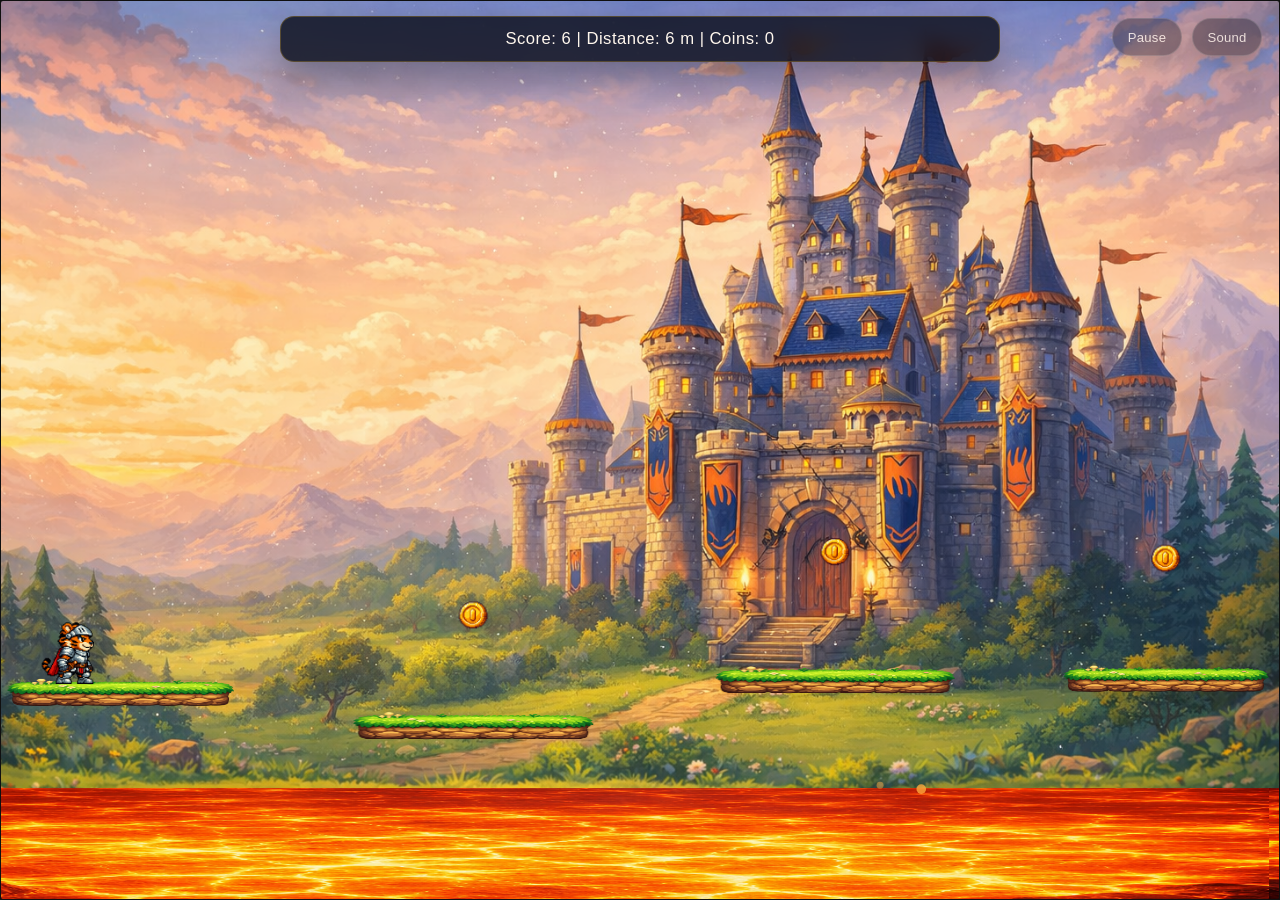
==== game.html @ 93801c6d "Initial commit" ====
<!DOCTYPE html>
<html lang="en">
<head>
    <meta charset="UTF-8">
    <meta name="viewport" content="width=device-width, initial-scale=1.0, maximum-scale=1.0, user-scalable=no, viewport-fit=cover">
    <meta name="theme-color" content="#120f25">
    <title>Ledger Legends Game</title>
    <link rel="stylesheet" href="styles.css">
</head>
<body class="game-screen">
    <canvas id="gameCanvas" aria-label="Ledger Legends game world" tabindex="0"></canvas>

    <section class="hud" aria-live="polite">
        <div class="hud-line">
            <span id="hudText">Score: 0 | Distance: 0 m | Coins: 0</span>
        </div>
    </section>

    <section id="devToolbar" class="dev-toolbar hidden" aria-label="Developer controls">
        <div class="dev-toolbar-line">
            <span id="devToolbarLabel" class="dev-pill">Developer Mode</span>
        </div>
        <div class="dev-toolbar-line">
            <button id="devSkipButton" class="dev-button" type="button">Skip Questions</button>
            <button id="devAutoButton" class="dev-button" type="button">Auto Correct</button>
            <button id="devFreezeButton" class="dev-button" type="button">Freeze Lava</button>
        </div>
        <div class="dev-toolbar-line">
            <button id="devLevelDownButton" class="dev-button" type="button">Prev Level</button>
            <button id="devLevelClearButton" class="dev-button" type="button">Auto Level</button>
            <button id="devLevelUpButton" class="dev-button" type="button">Next Level</button>
        </div>
        <div class="dev-toolbar-line">
            <button id="devDistanceDownButton" class="dev-button" type="button">-1000m</button>
            <button id="devDistanceUpButton" class="dev-button" type="button">+1000m</button>
        </div>
    </section>

    <section id="cornerControls" class="corner-controls hidden" aria-label="Game controls">
        <button id="pauseToggleButton" class="corner-button" type="button" aria-label="Pause game">Pause</button>
        <button id="soundToggleButton" class="corner-button" type="button" aria-label="Toggle sound" aria-pressed="false">Sound</button>
    </section>

    <section id="pauseOverlay" class="game-overlay hidden">
        <div class="overlay-card compact-card pause-card scroll-surface">
            <div class="pause-scroll-content">
                <h2>Paused</h2>
                <div class="overlay-actions pause-actions">
                    <button id="resumeRunButton" class="primary-button" type="button">Resume</button>
                    <button id="restartRunButton" class="secondary-button" type="button">Restart Run</button>
                    <a id="quitRunButton" class="secondary-link pause-quit-link" href="index.html">Quit</a>
                </div>
            </div>
        </div>
    </section>

    <section id="summaryOverlay" class="game-overlay hidden">
        <div class="overlay-card compact-card scoreboard-card">
            <img class="gameover-image summary-gameover-image" src="assets/gameover.png" alt="Game Over">
            <p class="overlay-kicker">High Scores</p>
            <h2>Arcade Scoreboard</h2>
            <div class="scoreboard-current">
                <p><strong>Distance:</strong> <span id="summaryDistance">0 m</span></p>
                <p><strong>Coins:</strong> <span id="summaryCoins">0</span></p>
                <p><strong>Questions Correct:</strong> <span id="summaryQuestions">0</span></p>
            </div>
            <div class="initials-row">
                <label for="summaryInitials">Initials</label>
                <input id="summaryInitials" type="text" maxlength="3" autocomplete="off" placeholder="???">
                <button id="summarySaveButton" class="secondary-button" type="button">Save Score</button>
            </div>
            <div class="scoreboard-table-wrap">
                <table class="scoreboard-table">
                    <thead>
                        <tr>
                            <th>Initials</th>
                            <th>Distance</th>
                            <th>Questions</th>
                            <th>Coins</th>
                        </tr>
                    </thead>
                    <tbody id="scoreboardBody"></tbody>
                </table>
            </div>
            <div class="overlay-actions scoreboard-actions">
                <button id="summaryRestartButton" class="primary-button" type="button">Play Again</button>
                <a id="summaryQuitLink" class="secondary-link" href="index.html">Back to Menu</a>
            </div>
        </div>
    </section>

    <section id="questionBox" class="question-box hidden" aria-live="assertive" aria-modal="true" role="dialog">
        <div class="question-scroll-content">
            <p class="question-kicker">Accounting Challenge</p>
            <h2 id="questionText">Question</h2>
            <div id="options" class="question-options"></div>
            <p id="feedback" class="feedback"></p>
        </div>
    </section>

    <script src="player.js"></script>
    <script src="platforms.js"></script>
    <script src="questions.js"></script>
    <script src="gameLoop.js"></script>
    <script src="main.js"></script>
</body>
</html>
---- styles.css ----
* {
    box-sizing: border-box;
}

html,
body {
    margin: 0;
    min-height: 100%;
    overscroll-behavior: none;
}

body {
    font-family: "Trebuchet MS", "Segoe UI", sans-serif;
    color: #fff7ed;
    background:
        radial-gradient(circle at top, rgba(249, 115, 22, 0.28), transparent 36%),
        linear-gradient(180deg, #120f25 0%, #24132f 46%, #37130b 100%);
}

body.menu {
    overflow: hidden;
    background: #120f25;
}

body.game-screen {
    overflow: hidden;
    touch-action: none;
    -webkit-user-select: none;
    user-select: none;
}

.hidden {
    display: none !important;
}

.menu-background {
    position: fixed;
    inset: 0;
    background: url("assets/menu-background.png") center center / cover no-repeat;
    pointer-events: none;
}

.menu-start-screen {
    position: relative;
    z-index: 1;
    min-height: 100vh;
    display: grid;
    place-items: center;
    padding: 24px;
}

.start-screen-card {
    width: min(560px, 100%);
    padding: 42px 28px 32px;
    text-align: center;
    background: rgba(12, 18, 34, 0.62);
    border: 1px solid rgba(251, 191, 36, 0.22);
    border-radius: 24px;
    box-shadow: 0 24px 80px rgba(0, 0, 0, 0.38);
    backdrop-filter: blur(8px);
}

.eyebrow {
    margin: 0 0 8px;
    font-size: 0.9rem;
    letter-spacing: 0.14em;
    text-transform: uppercase;
    color: #fcd34d;
}

h1 {
    margin: 0;
    font-family: Georgia, "Times New Roman", serif;
    font-size: clamp(3rem, 8vw, 5.6rem);
    line-height: 0.96;
    text-shadow: 0 0 22px rgba(249, 115, 22, 0.5);
}

.hero-copy {
    max-width: 680px;
    margin: 18px auto 28px;
    font-size: 1.08rem;
    line-height: 1.7;
    color: #fed7aa;
}

.menu-config {
    margin: 0 auto 22px;
    padding: 18px 20px;
    border-radius: 18px;
    background: rgba(255, 255, 255, 0.05);
    border: 1px solid rgba(255, 255, 255, 0.08);
    display: grid;
    gap: 12px;
    text-align: left;
}

.config-title {
    margin: 0;
    color: #fde68a;
    font-family: Georgia, "Times New Roman", serif;
    font-size: 1.2rem;
    text-align: center;
}

.config-row {
    display: grid;
    gap: 8px;
}

.config-label {
    color: #fde68a;
    font-size: 0.9rem;
    letter-spacing: 0.04em;
    text-transform: uppercase;
}

.menu-select {
    width: 100%;
    padding: 12px 14px;
    border-radius: 12px;
    border: 1px solid rgba(255, 247, 237, 0.18);
    background: rgba(15, 23, 42, 0.72);
    color: #fff7ed;
    font: inherit;
}

.dev-mode-toggle {
    display: flex;
    align-items: center;
    gap: 10px;
    color: #ffedd5;
    font-weight: 600;
}

.dev-mode-toggle input {
    width: 18px;
    height: 18px;
    accent-color: #f97316;
}

.config-note {
    margin: 0;
    color: #fdba74;
    font-size: 0.9rem;
    line-height: 1.5;
}

.category-actions {
    display: flex;
    flex-wrap: wrap;
    justify-content: center;
    gap: 12px;
    margin-top: 4px;
}

.start-actions {
    display: grid;
    justify-items: center;
    gap: 16px;
    margin-top: 24px;
}

.start-image-button {
    display: inline-block;
    padding: 0;
    border: none;
    background: transparent;
    cursor: pointer;
    transition: transform 180ms ease, filter 180ms ease;
}

.start-image-button img {
    display: block;
    width: min(360px, 80vw);
    height: auto;
}

.start-image-button:hover {
    transform: scale(1.04);
    filter: drop-shadow(0 0 20px rgba(251, 191, 36, 0.45));
}

.primary-button,
.option-button,
.secondary-button,
.secondary-link {
    border: none;
    border-radius: 999px;
    cursor: pointer;
    transition: transform 140ms ease, box-shadow 140ms ease, background 140ms ease;
    touch-action: manipulation;
}

.primary-button {
    padding: 16px 36px;
    font-size: 1rem;
    font-weight: 700;
    color: #271000;
    background: linear-gradient(135deg, #fbbf24, #f97316);
    box-shadow: 0 14px 34px rgba(249, 115, 22, 0.34);
}

.secondary-button {
    padding: 14px 24px;
    border: 1px solid rgba(255, 247, 237, 0.2);
    background: rgba(255, 255, 255, 0.06);
    color: #fff7ed;
}

.secondary-link {
    display: inline-flex;
    align-items: center;
    justify-content: center;
    min-height: 48px;
    padding: 0 20px;
    color: #fde68a;
    text-decoration: none;
    border: 1px solid rgba(251, 191, 36, 0.22);
    background: rgba(251, 191, 36, 0.08);
}

.menu-button {
    min-width: 220px;
}

.how-to-play-panel {
    margin-top: 20px;
    padding: 18px 20px;
    border-radius: 18px;
    background: rgba(255, 255, 255, 0.05);
    border: 1px solid rgba(255, 255, 255, 0.08);
}

.how-to-play-panel p {
    margin: 8px 0;
    color: #ffedd5;
}

.menu-dev-tools {
    width: min(440px, 100%);
    margin: 18px auto 0;
    padding: 12px 14px;
    border-radius: 16px;
    background: rgba(255, 255, 255, 0.03);
    border: 1px solid rgba(255, 255, 255, 0.08);
    display: grid;
    gap: 8px;
    justify-items: center;
}

.menu-dev-tools .config-note {
    text-align: center;
    font-size: 0.85rem;
    color: rgba(253, 186, 116, 0.88);
}

.menu-footnote {
    margin: 18px 0 0;
    color: #fde68a;
    font-size: 0.92rem;
}

canvas {
    display: block;
    width: 100vw;
    height: 100vh;
    background: #050816;
    touch-action: none;
}

.hud {
    position: fixed;
    top: calc(env(safe-area-inset-top, 0px) + 16px);
    left: 50%;
    transform: translateX(-50%);
    z-index: 4;
    width: min(92vw, 720px);
}

.hud-line {
    width: 100%;
    padding: 12px 20px;
    border-radius: 14px;
    background: rgba(10, 14, 28, 0.82);
    border: 1px solid rgba(251, 191, 36, 0.24);
    box-shadow: 0 16px 40px rgba(0, 0, 0, 0.34);
    backdrop-filter: blur(10px);
    color: #fff7ed;
    font-size: clamp(1rem, 1.3vw, 1.14rem);
    letter-spacing: 0.03em;
    white-space: nowrap;
    text-align: center;
}

.corner-controls {
    position: fixed;
    top: calc(env(safe-area-inset-top, 0px) + 18px);
    right: calc(env(safe-area-inset-right, 0px) + 18px);
    z-index: 5;
    display: flex;
    gap: 10px;
}

.corner-button {
    min-width: 70px;
    height: 38px;
    padding: 0 14px;
    border: 1px solid rgba(255, 247, 237, 0.18);
    border-radius: 999px;
    background: rgba(10, 14, 28, 0.46);
    color: #fff7ed;
    font: inherit;
    font-size: 0.82rem;
    letter-spacing: 0.02em;
    cursor: pointer;
    opacity: 0.78;
    backdrop-filter: blur(10px);
    box-shadow: 0 10px 22px rgba(0, 0, 0, 0.22);
    transition: opacity 140ms ease, transform 140ms ease, background 140ms ease;
}

.dev-toolbar {
    position: fixed;
    top: calc(env(safe-area-inset-top, 0px) + 76px);
    left: 50%;
    transform: translateX(-50%);
    z-index: 5;
    width: min(96vw, 980px);
    display: grid;
    gap: 8px;
    justify-items: center;
}

.dev-toolbar-line {
    display: flex;
    flex-wrap: wrap;
    justify-content: center;
    gap: 8px;
    width: 100%;
}

.dev-pill {
    padding: 6px 10px;
    border-radius: 999px;
    background: rgba(10, 14, 28, 0.72);
    border: 1px solid rgba(251, 191, 36, 0.18);
    color: #fde68a;
    font-size: 0.78rem;
    letter-spacing: 0.03em;
    backdrop-filter: blur(10px);
}

.dev-button {
    min-height: 34px;
    padding: 0 12px;
    border-radius: 999px;
    border: 1px solid rgba(255, 247, 237, 0.16);
    background: rgba(10, 14, 28, 0.58);
    color: #fff7ed;
    font: inherit;
    font-size: 0.78rem;
    cursor: pointer;
    opacity: 0.92;
    backdrop-filter: blur(10px);
}

.dev-button.is-active {
    background: rgba(249, 115, 22, 0.26);
    border-color: rgba(249, 115, 22, 0.48);
    color: #ffedd5;
}

.corner-button:hover,
.corner-button:focus-visible {
    opacity: 1;
    transform: translateY(-1px);
    outline: none;
}

.corner-button.is-muted {
    background: rgba(55, 24, 24, 0.55);
    color: #fed7aa;
}

.game-overlay {
    position: fixed;
    inset: 0;
    z-index: 9;
    display: grid;
    place-items: center;
    padding: 24px;
    background: rgba(5, 8, 22, 0.72);
    backdrop-filter: blur(10px);
}

.overlay-card {
    width: min(980px, 100%);
    padding: 32px;
    border-radius: 28px;
    background:
        radial-gradient(circle at top, rgba(249, 115, 22, 0.18), transparent 34%),
        rgba(13, 18, 33, 0.94);
    border: 1px solid rgba(251, 191, 36, 0.26);
    box-shadow: 0 24px 80px rgba(0, 0, 0, 0.42);
}

.compact-card {
    width: min(580px, 100%);
}

.scroll-surface {
    background: url("assets/UI_Scroll.png") center / contain no-repeat;
    background-color: transparent;
    border: none;
    box-shadow: none;
}

.pause-card {
    position: relative;
    width: min(80vw, 62vh, 500px);
    aspect-ratio: 1 / 1;
    padding: 0;
    text-align: center;
}

.pause-scroll-content {
    position: absolute;
    inset: 24% 19% 21% 19%;
    display: flex;
    flex-direction: column;
    align-items: center;
    justify-content: center;
    gap: 6px;
}

.pause-card h2,
.pause-card p,
.pause-card .overlay-kicker {
    color: #000000;
    text-shadow: none;
    filter: none;
}

.pause-card h2 {
    margin: 0;
    font-family: Georgia, "Times New Roman", serif;
    font-size: clamp(1.78rem, 2.45vw, 2.08rem);
    line-height: 1.02;
}

.pause-actions {
    width: 100%;
    display: flex;
    flex-direction: column;
    align-items: center;
    gap: 6px;
    margin-top: 4px;
}

.pause-actions > * {
    width: min(210px, 74%);
    text-align: center;
}

.pause-card .primary-button,
.pause-card .secondary-button,
.pause-card .secondary-link {
    min-height: 36px;
    padding: 2px 8px;
    border-radius: 0;
    border: none;
    background: transparent;
    color: #000000;
    box-shadow: none;
    font-weight: 700;
    font-family: Georgia, "Times New Roman", serif;
    font-size: clamp(1.14rem, 1.5vw, 1.34rem);
    text-shadow: none;
}

.pause-card .primary-button:hover,
.pause-card .secondary-button:hover,
.pause-card .secondary-link:hover,
.pause-card .primary-button:focus-visible,
.pause-card .secondary-button:focus-visible,
.pause-card .secondary-link:focus-visible {
    transform: none;
    background: transparent;
    box-shadow: none;
    outline: none;
    color: #000000;
}

.pause-quit-link {
    text-decoration: none;
}

.gameover-image {
    display: block;
    width: min(460px, 80vw);
    margin: 0 auto 18px;
    animation: pulseGameOver 1.8s ease-in-out infinite;
}

@keyframes pulseGameOver {
    0% { transform: scale(1); }
    50% { transform: scale(1.05); }
    100% { transform: scale(1); }
}

.overlay-kicker {
    margin: 0 0 8px;
    color: #fcd34d;
    text-transform: uppercase;
    letter-spacing: 0.14em;
    font-size: 0.78rem;
}

.overlay-card h1,
.overlay-card h2 {
    margin: 0 0 14px;
    font-family: Georgia, "Times New Roman", serif;
}

.overlay-card p {
    color: #ffedd5;
    line-height: 1.65;
}

.scoreboard-card {
    text-align: center;
}

.scoreboard-current {
    display: grid;
    grid-template-columns: repeat(3, minmax(0, 1fr));
    gap: 12px;
    margin: 20px 0 16px;
}

.scoreboard-current p {
    margin: 0;
    padding: 14px;
    border-radius: 16px;
    background: rgba(255, 255, 255, 0.04);
    border: 1px solid rgba(255, 255, 255, 0.06);
}

.initials-row {
    display: flex;
    align-items: center;
    gap: 12px;
    justify-content: center;
    margin: 18px 0;
}

.initials-row input {
    width: 96px;
    padding: 12px 14px;
    border-radius: 12px;
    border: 1px solid rgba(255, 247, 237, 0.18);
    background: rgba(255, 255, 255, 0.06);
    color: #fff7ed;
    text-transform: uppercase;
    text-align: center;
}

.scoreboard-table-wrap {
    overflow: auto;
    margin: 16px 0 22px;
}

.scoreboard-table {
    width: 100%;
    border-collapse: collapse;
}

.scoreboard-table th,
.scoreboard-table td {
    padding: 12px 10px;
    text-align: center;
    border-bottom: 1px solid rgba(255, 255, 255, 0.08);
}

.scoreboard-table th {
    color: #fde68a;
}

.scoreboard-empty {
    color: #ffedd5;
}

.scoreboard-actions,
.overlay-actions {
    display: flex;
    gap: 12px;
    justify-content: center;
    flex-wrap: wrap;
}

.question-box {
    --scroll-ink: #2b1d0e;
    position: fixed;
    left: 50%;
    top: 50%;
    width: min(92vw, 78vh, 820px);
    aspect-ratio: 1 / 1;
    transform: translate(-50%, -50%);
    z-index: 10;
    background: url("assets/UI_Scroll.png") center / contain no-repeat;
}

.question-scroll-content {
    position: absolute;
    inset: 24% 18% 18% 18%;
    display: flex;
    flex-direction: column;
    gap: clamp(10px, 1.45vw, 16px);
    overflow: hidden;
}

.question-kicker {
    margin: 0;
    color: var(--scroll-ink);
    text-transform: uppercase;
    letter-spacing: 0.12em;
    font-size: clamp(0.72rem, 0.94vw, 0.86rem);
    text-align: center;
}

.question-box h2 {
    margin: 0;
    font-family: Georgia, "Times New Roman", serif;
    font-size: clamp(1.12rem, 1.85vw, 1.72rem);
    line-height: 1.18;
    text-align: center;
    color: var(--scroll-ink);
    max-width: 92%;
    align-self: center;
}

.question-options {
    width: 92%;
    margin: 0 auto;
    display: grid;
    gap: 8px;
}

.question-box .option-button {
    display: grid;
    grid-template-columns: auto 1fr;
    align-items: start;
    gap: 14px;
    width: 100%;
    padding: 2px 0;
    text-align: left;
    font-size: clamp(0.94rem, 1.2vw, 1.05rem);
    color: var(--scroll-ink);
    background: transparent;
    box-shadow: none;
    border: none;
}

.question-box .option-number {
    min-width: 2rem;
    color: var(--scroll-ink);
    text-align: right;
}

.question-box .option-label {
    display: block;
    color: inherit;
    line-height: 1.28;
    white-space: normal;
    overflow-wrap: anywhere;
}

.question-box .option-button:hover,
.question-box .option-button:focus-visible {
    transform: translateX(3px);
    background: transparent;
    box-shadow: none;
    outline: none;
    color: var(--scroll-ink);
}

.feedback {
    min-height: 42px;
    margin: 8px auto 10px;
    line-height: 1.5;
    color: var(--scroll-ink);
    text-align: center;
    font-weight: 800;
    font-size: clamp(0.92rem, 1.2vw, 1rem);
    width: 88%;
}

.feedback[data-state="correct"],
.feedback[data-state="wrong"] {
    color: var(--scroll-ink);
}

.question-box--dense .question-scroll-content {
    inset: 24.5% 19% 18% 19%;
    gap: 10px;
}

.question-box--dense h2 {
    font-size: clamp(1.02rem, 1.65vw, 1.46rem);
    max-width: 94%;
}

.question-box--extra-dense .question-scroll-content {
    inset: 25% 20% 18% 20%;
    gap: 8px;
}

.question-box--extra-dense h2 {
    font-size: clamp(0.96rem, 1.45vw, 1.28rem);
    line-height: 1.14;
}

@media (max-width: 720px) {
    .start-screen-card {
        padding: 28px 20px;
    }

    .hud {
        top: calc(env(safe-area-inset-top, 0px) + 10px);
    }

    .hud-line {
        max-width: calc(100vw - 20px);
        white-space: normal;
        text-align: center;
        font-size: 1.05rem;
        line-height: 1.45;
        padding: 14px 16px;
    }

    .corner-controls {
        top: calc(env(safe-area-inset-top, 0px) + 14px);
        right: calc(env(safe-area-inset-right, 0px) + 14px);
        gap: 8px;
    }

    .corner-button {
        min-width: 62px;
        height: 36px;
        padding: 0 12px;
        font-size: 0.76rem;
    }

    .scoreboard-current {
        grid-template-columns: 1fr;
    }

    .initials-row {
        flex-direction: column;
        align-items: stretch;
    }

    .pause-card {
        width: min(88vw, 58vh, 460px);
    }

    .dev-toolbar {
        top: calc(env(safe-area-inset-top, 0px) + 118px);
        width: calc(100vw - 20px);
    }

    .pause-scroll-content {
        inset: 24.5% 18% 21% 18%;
        gap: 5px;
    }

    .question-box {
        width: min(96vw, 76vh, 620px);
    }

    .question-scroll-content {
        inset: 25% 15% 18% 15%;
        gap: 10px;
    }

    .question-box .option-button {
        font-size: 0.95rem;
        gap: 10px;
    }

    .feedback {
        min-height: 58px;
        margin-bottom: 6px;
    }
}
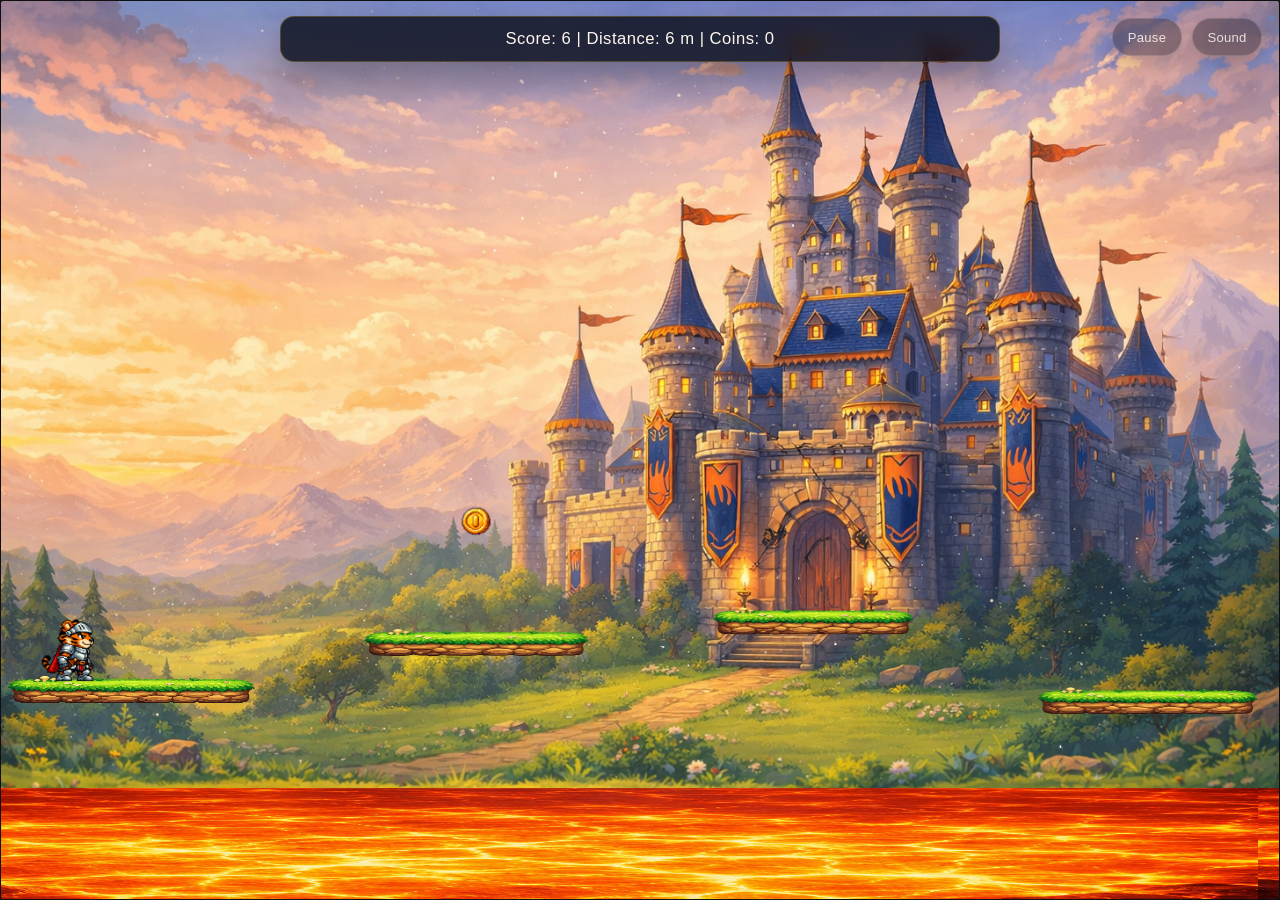
==== commit 46847bb7: "Refresh menu and gameplay dialogue" ====
--- a/game.html
+++ b/game.html
@@ -9,6 +9,10 @@
 </head>
 <body class="game-screen">
     <canvas id="gameCanvas" aria-label="Ledger Legends game world" tabindex="0"></canvas>
+    <div id="playerDialogueBubble" class="player-dialogue-bubble" aria-live="polite" aria-atomic="true" aria-hidden="true">
+        <img class="player-dialogue-bubble-image" src="assets/dialogue bubble.png" alt="">
+        <span id="playerDialogueText" class="player-dialogue-text"></span>
+    </div>
 
     <section class="hud" aria-live="polite">
         <div class="hud-line">
--- a/styles.css
+++ b/styles.css
@@ -1,3 +1,5 @@
+@import url("https://fonts.googleapis.com/css2?family=Press+Start+2P&display=swap");
+
 * {
     box-sizing: border-box;
 }
@@ -18,8 +20,18 @@
 }
 
 body.menu {
+    --menu-text: #fff6e7;
+    --menu-soft-text: rgba(255, 240, 219, 0.9);
+    --menu-gold: #ffd36e;
+    --menu-gold-strong: #ff9f4d;
+    --menu-panel-top: rgba(71, 41, 65, 0.58);
+    --menu-panel-bottom: rgba(14, 23, 47, 0.78);
+    --menu-border: rgba(255, 220, 148, 0.34);
+    --menu-shadow: rgba(54, 20, 20, 0.34);
     overflow: hidden;
-    background: #120f25;
+    position: relative;
+    color: var(--menu-text);
+    background: linear-gradient(180deg, #f8d7b0 0%, #cf8b73 42%, #4f2745 100%);
 }
 
 body.game-screen {
@@ -38,6 +50,40 @@
     inset: 0;
     background: url("assets/menu-background.png") center center / cover no-repeat;
     pointer-events: none;
+    filter: saturate(1.14) brightness(1.12);
+    transform: scale(1.04);
+    animation: menuBackdropDrift 18s ease-in-out infinite alternate;
+}
+
+.menu-background::before,
+.menu-background::after {
+    content: "";
+    position: absolute;
+    inset: 0;
+}
+
+.menu-background::before {
+    background:
+        radial-gradient(circle at 50% 20%, rgba(255, 246, 204, 0.42), transparent 38%),
+        linear-gradient(180deg, rgba(255, 211, 142, 0.12), rgba(52, 18, 33, 0.14) 58%, rgba(17, 8, 18, 0.42));
+}
+
+.menu-background::after {
+    background:
+        linear-gradient(90deg, rgba(47, 17, 34, 0.32), transparent 20%, transparent 80%, rgba(35, 13, 31, 0.32)),
+        radial-gradient(circle at 50% 86%, rgba(255, 190, 125, 0.28), transparent 35%);
+}
+
+.menu-aurora {
+    position: fixed;
+    inset: 0;
+    pointer-events: none;
+    z-index: 0;
+    background:
+        radial-gradient(circle at 18% 18%, rgba(255, 222, 146, 0.18), transparent 26%),
+        radial-gradient(circle at 82% 20%, rgba(255, 177, 92, 0.18), transparent 28%),
+        linear-gradient(180deg, rgba(255, 255, 255, 0.02), rgba(17, 10, 26, 0.26) 74%, rgba(17, 10, 26, 0.4));
+    animation: menuAuraPulse 9s ease-in-out infinite alternate;
 }
 
 .menu-start-screen {
@@ -46,50 +92,118 @@
     min-height: 100vh;
     display: grid;
     place-items: center;
-    padding: 24px;
+    padding: clamp(24px, 4vw, 44px);
 }
 
 .start-screen-card {
-    width: min(560px, 100%);
-    padding: 42px 28px 32px;
+    position: relative;
+    width: min(720px, 100%);
+    padding: clamp(30px, 4vw, 46px);
     text-align: center;
-    background: rgba(12, 18, 34, 0.62);
-    border: 1px solid rgba(251, 191, 36, 0.22);
-    border-radius: 24px;
-    box-shadow: 0 24px 80px rgba(0, 0, 0, 0.38);
-    backdrop-filter: blur(8px);
+    background: linear-gradient(180deg, var(--menu-panel-top), var(--menu-panel-bottom));
+    border: 1px solid var(--menu-border);
+    border-radius: 32px;
+    box-shadow: 0 28px 90px var(--menu-shadow);
+    backdrop-filter: blur(12px);
+    overflow: hidden;
+    animation: menuPanelRise 700ms cubic-bezier(0.2, 0.8, 0.2, 1) both;
+}
+
+.start-screen-card::before,
+.start-screen-card::after {
+    content: "";
+    position: absolute;
+    pointer-events: none;
+}
+
+.start-screen-card::before {
+    inset: 1px;
+    border-radius: 30px;
+    border: 1px solid rgba(255, 255, 255, 0.08);
+}
+
+.start-screen-card::after {
+    top: 0;
+    left: 50%;
+    width: 74%;
+    height: 1px;
+    transform: translateX(-50%);
+    background: linear-gradient(90deg, transparent, rgba(255, 226, 169, 0.86), transparent);
+}
+
+.menu-sigil {
+    width: 18px;
+    height: 18px;
+    margin: 0 auto 14px;
+    border-radius: 999px;
+    background: radial-gradient(circle, #fff3c5 0%, #ffd36e 45%, #ab6128 100%);
+    box-shadow:
+        0 0 0 8px rgba(255, 219, 148, 0.1),
+        0 0 28px rgba(255, 180, 89, 0.54);
 }
 
 .eyebrow {
-    margin: 0 0 8px;
-    font-size: 0.9rem;
-    letter-spacing: 0.14em;
+    margin: 0;
+    font-size: 0.82rem;
+    letter-spacing: 0.16em;
     text-transform: uppercase;
-    color: #fcd34d;
-}
-
-h1 {
-    margin: 0;
-    font-family: Georgia, "Times New Roman", serif;
-    font-size: clamp(3rem, 8vw, 5.6rem);
-    line-height: 0.96;
-    text-shadow: 0 0 22px rgba(249, 115, 22, 0.5);
+    color: #ffe0a0;
+}
+
+.menu-kicker {
+    margin: 16px 0 0;
+    color: rgba(255, 231, 180, 0.88);
+    font-size: 0.88rem;
+    letter-spacing: 0.12em;
+    text-transform: uppercase;
+}
+
+.menu-title {
+    margin: 8px 0 0;
+    font-family: "Palatino Linotype", "Book Antiqua", Palatino, serif;
+    font-size: clamp(3.4rem, 9vw, 6.25rem);
+    line-height: 0.9;
+    letter-spacing: 0.02em;
+    text-shadow:
+        0 10px 28px rgba(93, 40, 24, 0.34),
+        0 0 18px rgba(255, 212, 120, 0.16);
 }
 
 .hero-copy {
-    max-width: 680px;
-    margin: 18px auto 28px;
-    font-size: 1.08rem;
-    line-height: 1.7;
-    color: #fed7aa;
+    max-width: 34rem;
+    margin: 18px auto 0;
+    font-size: 1.06rem;
+    line-height: 1.75;
+    color: var(--menu-soft-text);
+}
+
+.menu-feature-row {
+    display: flex;
+    flex-wrap: wrap;
+    justify-content: center;
+    gap: 10px;
+    margin-top: 24px;
+}
+
+.menu-feature-chip {
+    padding: 10px 14px;
+    border-radius: 999px;
+    background: rgba(255, 255, 255, 0.09);
+    border: 1px solid rgba(255, 226, 179, 0.2);
+    box-shadow: inset 0 1px 0 rgba(255, 255, 255, 0.16);
+    color: #fff7e8;
+    font-size: 0.88rem;
+    letter-spacing: 0.04em;
 }
 
 .menu-config {
-    margin: 0 auto 22px;
-    padding: 18px 20px;
-    border-radius: 18px;
-    background: rgba(255, 255, 255, 0.05);
-    border: 1px solid rgba(255, 255, 255, 0.08);
+    width: min(540px, 100%);
+    margin: 18px auto 0;
+    padding: 20px 22px;
+    border-radius: 22px;
+    background: linear-gradient(180deg, rgba(255, 245, 223, 0.12), rgba(57, 34, 51, 0.42));
+    border: 1px solid rgba(255, 226, 179, 0.2);
+    box-shadow: inset 0 1px 0 rgba(255, 255, 255, 0.14);
     display: grid;
     gap: 12px;
     text-align: left;
@@ -97,10 +211,17 @@
 
 .config-title {
     margin: 0;
-    color: #fde68a;
-    font-family: Georgia, "Times New Roman", serif;
-    font-size: 1.2rem;
+    color: #ffe0a0;
+    font-family: "Palatino Linotype", "Book Antiqua", Palatino, serif;
+    font-size: 1.25rem;
     text-align: center;
+}
+
+.config-description {
+    margin: 0;
+    text-align: center;
+    line-height: 1.6;
+    color: rgba(255, 239, 213, 0.82);
 }
 
 .config-row {
@@ -109,19 +230,19 @@
 }
 
 .config-label {
-    color: #fde68a;
-    font-size: 0.9rem;
-    letter-spacing: 0.04em;
+    color: #ffe8ba;
+    font-size: 0.84rem;
+    letter-spacing: 0.1em;
     text-transform: uppercase;
 }
 
 .menu-select {
     width: 100%;
-    padding: 12px 14px;
-    border-radius: 12px;
-    border: 1px solid rgba(255, 247, 237, 0.18);
-    background: rgba(15, 23, 42, 0.72);
-    color: #fff7ed;
+    padding: 13px 15px;
+    border-radius: 14px;
+    border: 1px solid rgba(255, 226, 179, 0.22);
+    background: rgba(20, 23, 41, 0.7);
+    color: #fff8ea;
     font: inherit;
 }
 
@@ -129,20 +250,21 @@
     display: flex;
     align-items: center;
     gap: 10px;
-    color: #ffedd5;
+    justify-content: center;
+    color: #fff1dc;
     font-weight: 600;
 }
 
 .dev-mode-toggle input {
     width: 18px;
     height: 18px;
-    accent-color: #f97316;
+    accent-color: #ff9f4d;
 }
 
 .config-note {
     margin: 0;
-    color: #fdba74;
-    font-size: 0.9rem;
+    color: rgba(255, 222, 174, 0.88);
+    font-size: 0.88rem;
     line-height: 1.5;
 }
 
@@ -157,11 +279,12 @@
 .start-actions {
     display: grid;
     justify-items: center;
-    gap: 16px;
-    margin-top: 24px;
+    gap: 18px;
+    margin-top: 28px;
 }
 
 .start-image-button {
+    position: relative;
     display: inline-block;
     padding: 0;
     border: none;
@@ -170,15 +293,25 @@
     transition: transform 180ms ease, filter 180ms ease;
 }
 
+.start-image-button::before {
+    content: "";
+    position: absolute;
+    inset: -14px;
+    z-index: -1;
+    border-radius: 40px;
+    background: radial-gradient(circle, rgba(255, 220, 145, 0.32), transparent 62%);
+    filter: blur(16px);
+}
+
 .start-image-button img {
     display: block;
-    width: min(360px, 80vw);
+    width: min(390px, 82vw);
     height: auto;
 }
 
 .start-image-button:hover {
     transform: scale(1.04);
-    filter: drop-shadow(0 0 20px rgba(251, 191, 36, 0.45));
+    filter: drop-shadow(0 0 24px rgba(255, 215, 129, 0.5));
 }
 
 .primary-button,
@@ -206,6 +339,23 @@
     border: 1px solid rgba(255, 247, 237, 0.2);
     background: rgba(255, 255, 255, 0.06);
     color: #fff7ed;
+}
+
+.menu .primary-button {
+    padding: 16px 36px;
+    font-size: 1rem;
+    font-weight: 700;
+    color: #271000;
+    background: linear-gradient(135deg, #ffe4a0, #ffb25a 56%, #ff7d4b);
+    box-shadow: 0 16px 34px rgba(255, 145, 84, 0.28);
+}
+
+.menu .secondary-button {
+    padding: 14px 24px;
+    border: 1px solid rgba(255, 226, 179, 0.22);
+    background: rgba(255, 255, 255, 0.08);
+    color: #fff8ea;
+    box-shadow: inset 0 1px 0 rgba(255, 255, 255, 0.14);
 }
 
 .secondary-link {
@@ -224,26 +374,66 @@
     min-width: 220px;
 }
 
+.menu-secondary-actions {
+    display: flex;
+    justify-content: center;
+    flex-wrap: wrap;
+    gap: 12px;
+}
+
 .how-to-play-panel {
-    margin-top: 20px;
-    padding: 18px 20px;
+    width: min(620px, 100%);
+    margin: 18px auto 0;
+    padding: 20px 22px;
+    border-radius: 22px;
+    background: linear-gradient(180deg, rgba(255, 245, 223, 0.12), rgba(44, 30, 49, 0.34));
+    border: 1px solid rgba(255, 226, 179, 0.2);
+    box-shadow: inset 0 1px 0 rgba(255, 255, 255, 0.14);
+}
+
+.how-to-play-grid {
+    display: grid;
+    grid-template-columns: repeat(3, minmax(0, 1fr));
+    gap: 12px;
+}
+
+.how-to-play-item {
+    padding: 14px;
     border-radius: 18px;
-    background: rgba(255, 255, 255, 0.05);
-    border: 1px solid rgba(255, 255, 255, 0.08);
-}
-
-.how-to-play-panel p {
-    margin: 8px 0;
-    color: #ffedd5;
+    background: rgba(255, 255, 255, 0.06);
+    border: 1px solid rgba(255, 226, 179, 0.16);
+    text-align: left;
+}
+
+.how-to-play-label {
+    display: block;
+    margin-bottom: 8px;
+    color: #ffe0a0;
+    font-size: 0.78rem;
+    letter-spacing: 0.12em;
+    text-transform: uppercase;
+}
+
+.how-to-play-item p {
+    margin: 0;
+    color: #fff2db;
+    line-height: 1.55;
+    font-size: 0.94rem;
+}
+
+.menu-footer-row {
+    display: grid;
+    gap: 12px;
+    margin-top: 18px;
 }
 
 .menu-dev-tools {
-    width: min(440px, 100%);
-    margin: 18px auto 0;
-    padding: 12px 14px;
-    border-radius: 16px;
-    background: rgba(255, 255, 255, 0.03);
-    border: 1px solid rgba(255, 255, 255, 0.08);
+    width: min(560px, 100%);
+    margin: 0 auto;
+    padding: 14px 16px;
+    border-radius: 18px;
+    background: linear-gradient(180deg, rgba(255, 255, 255, 0.06), rgba(255, 255, 255, 0.03));
+    border: 1px solid rgba(255, 226, 179, 0.16);
     display: grid;
     gap: 8px;
     justify-items: center;
@@ -252,13 +442,366 @@
 .menu-dev-tools .config-note {
     text-align: center;
     font-size: 0.85rem;
-    color: rgba(253, 186, 116, 0.88);
+    color: rgba(255, 222, 174, 0.84);
 }
 
 .menu-footnote {
-    margin: 18px 0 0;
-    color: #fde68a;
-    font-size: 0.92rem;
+    margin: 0;
+    color: rgba(255, 235, 205, 0.86);
+    font-size: 0.9rem;
+}
+
+body.menu {
+    overflow: hidden;
+    position: relative;
+    color: #fff3b8;
+    background: #0d0b10;
+    font-family: "Press Start 2P", "Lucida Console", monospace;
+    -webkit-font-smoothing: none;
+    text-rendering: geometricPrecision;
+}
+
+.menu-background {
+    position: fixed;
+    inset: 0;
+    background: url("assets/menu-background.png") center center / cover no-repeat;
+    pointer-events: none;
+    filter: saturate(1.04) brightness(1.02);
+    transform: none;
+    animation: none;
+}
+
+.menu-background::before,
+.menu-background::after {
+    content: none;
+}
+
+.sr-only {
+    position: absolute;
+    width: 1px;
+    height: 1px;
+    padding: 0;
+    margin: -1px;
+    overflow: hidden;
+    clip: rect(0, 0, 0, 0);
+    white-space: nowrap;
+    border: 0;
+}
+
+.menu-bird-sky {
+    position: fixed;
+    top: max(10px, env(safe-area-inset-top, 0px));
+    left: 0;
+    right: 0;
+    height: 180px;
+    overflow: hidden;
+    pointer-events: none;
+    z-index: 1;
+}
+
+.menu-bird {
+    position: absolute;
+    left: 0;
+    top: 0;
+    width: clamp(60px, 6vw, 92px);
+    height: auto;
+    transform-origin: center center;
+    filter: drop-shadow(0 4px 0 rgba(14, 17, 40, 0.35));
+}
+
+.menu-screen {
+    position: relative;
+    z-index: 3;
+    min-height: 100vh;
+    display: flex;
+    align-items: center;
+    justify-content: center;
+    padding: clamp(40px, 8vh, 78px) 24px clamp(132px, 18vh, 184px);
+    text-align: center;
+}
+
+.menu-stack {
+    display: flex;
+    flex-direction: column;
+    align-items: center;
+    width: min(860px, 94vw);
+    gap: 28px;
+    transform: translateY(-18px);
+}
+
+.menu-title-wrap {
+    position: relative;
+    display: flex;
+    align-items: center;
+    justify-content: center;
+    width: 100%;
+    transform: translateX(clamp(14px, 2.2vw, 30px));
+}
+
+.menu-title-wrap::before {
+    content: "";
+    position: absolute;
+    width: min(700px, 82vw);
+    height: min(280px, 32vw);
+    border-radius: 999px;
+    background: radial-gradient(circle, rgba(255, 214, 104, 0.52) 0%, rgba(255, 214, 104, 0.22) 42%, transparent 74%);
+    filter: blur(30px);
+    animation: menuTitleGlowPulse 2.9s ease-in-out infinite;
+}
+
+.menu-title-image {
+    display: block;
+    position: relative;
+    z-index: 1;
+    width: min(840px, 98vw);
+    height: auto;
+    filter:
+        drop-shadow(0 7px 0 rgba(52, 30, 6, 0.96))
+        drop-shadow(0 0 24px rgba(255, 212, 77, 0.42));
+    animation: menuTitlePulse 2.9s ease-in-out infinite;
+}
+
+.menu-list {
+    display: flex;
+    flex-direction: column;
+    align-items: center;
+    gap: 22px;
+}
+
+.menu-action,
+.menu-toggle-row {
+    margin: 0;
+    padding: 0;
+    border: 0;
+    background: none;
+    color: #fff7df;
+    font: inherit;
+    font-size: clamp(1.08rem, 1.95vw, 1.48rem);
+    line-height: 1.5;
+    letter-spacing: 0.08em;
+    text-transform: uppercase;
+    cursor: pointer;
+    text-shadow: 0 4px 0 rgba(13, 10, 6, 0.95);
+    transition: transform 140ms ease-out, color 140ms ease-out, text-shadow 140ms ease-out;
+}
+
+.menu-action:hover,
+.menu-action:focus-visible,
+.menu-toggle-row:hover,
+.menu-toggle-row:focus-within {
+    color: #ffe45c;
+    text-shadow:
+        0 4px 0 rgba(51, 29, 3, 0.98),
+        0 0 10px rgba(255, 228, 92, 0.72);
+    transform: scale(1.04);
+    outline: none;
+}
+
+.menu-toggle-row {
+    display: inline-flex;
+    align-items: center;
+    justify-content: center;
+    gap: 14px;
+    user-select: none;
+}
+
+.menu-action-label {
+    display: inline-block;
+}
+
+.menu-toggle-control {
+    position: relative;
+    width: 28px;
+    height: 28px;
+    display: inline-flex;
+    align-items: center;
+    justify-content: center;
+}
+
+.menu-toggle-control input {
+    position: absolute;
+    inset: 0;
+    margin: 0;
+    opacity: 0;
+    cursor: pointer;
+}
+
+.menu-toggle-box {
+    width: 28px;
+    height: 28px;
+    border: 4px solid #fff7df;
+    background: rgba(8, 8, 10, 0.8);
+    box-shadow: 0 4px 0 rgba(13, 10, 6, 0.95);
+    transition: border-color 140ms ease-out, background 140ms ease-out, box-shadow 140ms ease-out;
+}
+
+.menu-toggle-control input:focus-visible + .menu-toggle-box,
+.menu-toggle-row:hover .menu-toggle-box {
+    border-color: #ffe45c;
+    box-shadow:
+        0 4px 0 rgba(51, 29, 3, 0.98),
+        0 0 10px rgba(255, 228, 92, 0.38);
+}
+
+.menu-toggle-control input:checked + .menu-toggle-box {
+    border-color: #ffe45c;
+    background: #ffe45c;
+    box-shadow:
+        inset 0 0 0 6px #241700,
+        0 4px 0 rgba(51, 29, 3, 0.98);
+}
+
+.menu-runner-lane {
+    position: fixed;
+    left: 0;
+    right: 0;
+    bottom: max(8px, env(safe-area-inset-bottom, 0px));
+    height: 200px;
+    overflow: hidden;
+    pointer-events: none;
+    z-index: 2;
+}
+
+.menu-runner-bubble {
+    position: absolute;
+    left: 0;
+    bottom: 120px;
+    max-width: 260px;
+    padding: 12px 16px;
+    border: 4px solid #fff7df;
+    background: rgba(15, 11, 11, 0.96);
+    color: #fff7df;
+    font-size: clamp(0.56rem, 0.9vw, 0.72rem);
+    line-height: 1.5;
+    letter-spacing: 0.06em;
+    text-align: center;
+    box-shadow:
+        0 5px 0 rgba(13, 10, 6, 0.95),
+        0 0 14px rgba(255, 228, 92, 0.24);
+    opacity: 0;
+    transform-origin: center bottom;
+    transition: opacity 160ms linear, transform 160ms ease-out;
+}
+
+.menu-runner-bubble::after {
+    content: "";
+    position: absolute;
+    left: 50%;
+    bottom: -14px;
+    width: 0;
+    height: 0;
+    transform: translateX(-50%);
+    border-left: 10px solid transparent;
+    border-right: 10px solid transparent;
+    border-top: 14px solid #fff7df;
+}
+
+.menu-runner-bubble::before {
+    content: "";
+    position: absolute;
+    left: 50%;
+    bottom: -9px;
+    width: 0;
+    height: 0;
+    transform: translateX(-50%);
+    border-left: 7px solid transparent;
+    border-right: 7px solid transparent;
+    border-top: 11px solid rgba(15, 11, 11, 0.96);
+    z-index: 1;
+}
+
+.menu-monster-sprite {
+    position: absolute;
+    left: 0;
+    bottom: -4px;
+    width: clamp(134px, 14vw, 212px);
+    height: auto;
+    transform-origin: center bottom;
+    filter:
+        drop-shadow(0 6px 0 rgba(0, 0, 0, 0.5))
+        drop-shadow(0 0 22px rgba(255, 101, 19, 0.34));
+}
+
+.menu-runner-sprite {
+    position: absolute;
+    left: 0;
+    bottom: 12px;
+    width: clamp(112px, 11vw, 164px);
+    height: auto;
+    image-rendering: pixelated;
+    image-rendering: crisp-edges;
+    transform-origin: center center;
+    filter: drop-shadow(6px 6px 0 rgba(0, 0, 0, 0.48));
+}
+
+@keyframes menuTitlePulse {
+    0%,
+    100% {
+        transform: scale(1);
+        filter:
+            drop-shadow(0 7px 0 rgba(52, 30, 6, 0.96))
+            drop-shadow(0 0 18px rgba(255, 212, 77, 0.34));
+    }
+
+    50% {
+        transform: scale(1.045);
+        filter:
+            drop-shadow(0 7px 0 rgba(52, 30, 6, 0.96))
+            drop-shadow(0 0 26px rgba(255, 222, 112, 0.48));
+    }
+}
+
+@keyframes menuTitleGlowPulse {
+    0%,
+    100% {
+        opacity: 0.78;
+        transform: scale(0.96);
+    }
+
+    50% {
+        opacity: 1;
+        transform: scale(1.06);
+    }
+}
+
+.menu .primary-button:hover,
+.menu .secondary-button:hover,
+.menu .primary-button:focus-visible,
+.menu .secondary-button:focus-visible {
+    transform: translateY(-1px);
+    outline: none;
+}
+
+@keyframes menuBackdropDrift {
+    from {
+        transform: scale(1.04) translateY(0);
+    }
+
+    to {
+        transform: scale(1.08) translateY(-8px);
+    }
+}
+
+@keyframes menuAuraPulse {
+    from {
+        opacity: 0.72;
+    }
+
+    to {
+        opacity: 1;
+    }
+}
+
+@keyframes menuPanelRise {
+    from {
+        opacity: 0;
+        transform: translateY(22px) scale(0.985);
+    }
+
+    to {
+        opacity: 1;
+        transform: translateY(0) scale(1);
+    }
 }
 
 canvas {
@@ -267,6 +810,56 @@
     height: 100vh;
     background: #050816;
     touch-action: none;
+}
+
+.player-dialogue-bubble {
+    position: fixed;
+    left: 0;
+    top: 0;
+    z-index: 6;
+    width: clamp(220px, 25vw, 320px);
+    aspect-ratio: 3 / 2;
+    opacity: 0;
+    visibility: hidden;
+    pointer-events: none;
+    transform: translate3d(0, 0, 0);
+}
+
+.player-dialogue-bubble.is-visible {
+    opacity: 1;
+    visibility: visible;
+}
+
+.player-dialogue-bubble-image {
+    display: block;
+    width: 100%;
+    height: 100%;
+    object-fit: contain;
+    image-rendering: pixelated;
+    image-rendering: crisp-edges;
+    filter: drop-shadow(0 10px 18px rgba(52, 32, 8, 0.26));
+    user-select: none;
+    -webkit-user-drag: none;
+}
+
+.player-dialogue-text {
+    position: absolute;
+    inset: 18% 12% 34% 15%;
+    display: flex;
+    align-items: center;
+    justify-content: center;
+    overflow: hidden;
+    padding: 2px 0;
+    color: #5b320d;
+    font-family: "Press Start 2P", "Lucida Console", monospace;
+    font-size: 12px;
+    line-height: 1.22;
+    letter-spacing: 0.03em;
+    text-align: center;
+    text-shadow: 0 1px 0 rgba(255, 250, 226, 0.78);
+    overflow-wrap: anywhere;
+    word-break: break-word;
+    white-space: normal;
 }
 
 .hud {
@@ -722,8 +1315,123 @@
 }
 
 @media (max-width: 720px) {
+    .player-dialogue-bubble {
+        width: clamp(184px, 44vw, 240px);
+    }
+
+    .player-dialogue-text {
+        inset: 20% 12% 36% 16%;
+        font-size: 9px;
+        line-height: 1.18;
+    }
+
+    .menu-screen {
+        padding: 64px 16px 118px;
+    }
+
+    .menu-stack {
+        width: min(560px, 94vw);
+        gap: 20px;
+        transform: translateY(-6px);
+    }
+
+    .menu-title-wrap {
+        transform: translateX(clamp(10px, 2.8vw, 18px));
+    }
+
+    .menu-bird-sky {
+        height: 130px;
+    }
+
+    .menu-bird {
+        width: clamp(50px, 13vw, 72px);
+    }
+
+    .menu-title-image {
+        width: min(520px, 94vw);
+    }
+
+    .menu-action,
+    .menu-toggle-row {
+        font-size: 0.98rem;
+        line-height: 1.6;
+    }
+
+    .menu-toggle-row {
+        gap: 12px;
+    }
+
+    .menu-toggle-box {
+        width: 24px;
+        height: 24px;
+        border-width: 3px;
+    }
+
+    .menu-runner-lane {
+        height: 150px;
+    }
+
+    .menu-runner-bubble {
+        bottom: 102px;
+        max-width: 200px;
+        padding: 10px 12px;
+        font-size: 0.54rem;
+    }
+
+    .menu-monster-sprite {
+        width: clamp(116px, 26vw, 160px);
+        bottom: -2px;
+    }
+
+    .menu-runner-sprite {
+        width: clamp(96px, 24vw, 128px);
+        bottom: 8px;
+    }
+
     .start-screen-card {
-        padding: 28px 20px;
+        padding: 26px 18px 22px;
+        border-radius: 26px;
+    }
+
+    .menu-title {
+        font-size: clamp(2.9rem, 13vw, 4.8rem);
+    }
+
+    .hero-copy {
+        font-size: 0.98rem;
+    }
+
+    .menu-feature-row {
+        gap: 8px;
+    }
+
+    .menu-feature-chip {
+        font-size: 0.8rem;
+        padding: 9px 12px;
+    }
+
+    .start-image-button img {
+        width: min(320px, 84vw);
+    }
+
+    .menu-secondary-actions,
+    .category-actions {
+        width: 100%;
+    }
+
+    .menu-button {
+        width: 100%;
+        min-width: 0;
+    }
+
+    .menu-config,
+    .how-to-play-panel,
+    .menu-dev-tools {
+        width: 100%;
+    }
+
+    .how-to-play-grid {
+        grid-template-columns: 1fr;
     }
 
     .hud {
@@ -794,3 +1502,54 @@
         margin-bottom: 6px;
     }
 }
+
+@media (max-height: 760px) {
+    .menu-screen {
+        padding: 28px 18px 112px;
+    }
+
+    .menu-stack {
+        gap: 18px;
+        transform: none;
+    }
+
+    .menu-title-wrap {
+        transform: translateX(8px);
+    }
+
+    .menu-runner-lane {
+        height: 120px;
+    }
+
+    .menu-runner-bubble {
+        bottom: 92px;
+        max-width: 176px;
+        padding: 8px 10px;
+        font-size: 0.46rem;
+    }
+
+    .menu-monster-sprite {
+        width: clamp(96px, 18vw, 132px);
+    }
+
+    .menu-runner-sprite {
+        width: clamp(88px, 14vw, 120px);
+        bottom: 4px;
+    }
+}
+
+@media (prefers-reduced-motion: reduce) {
+    .menu-action,
+    .menu-toggle-row,
+    .menu-toggle-box,
+    .menu-title-image,
+    .menu-title-wrap::before,
+    .menu-runner-bubble {
+        transition: none;
+    }
+
+    .menu-title-image,
+    .menu-title-wrap::before {
+        animation: none;
+    }
+}
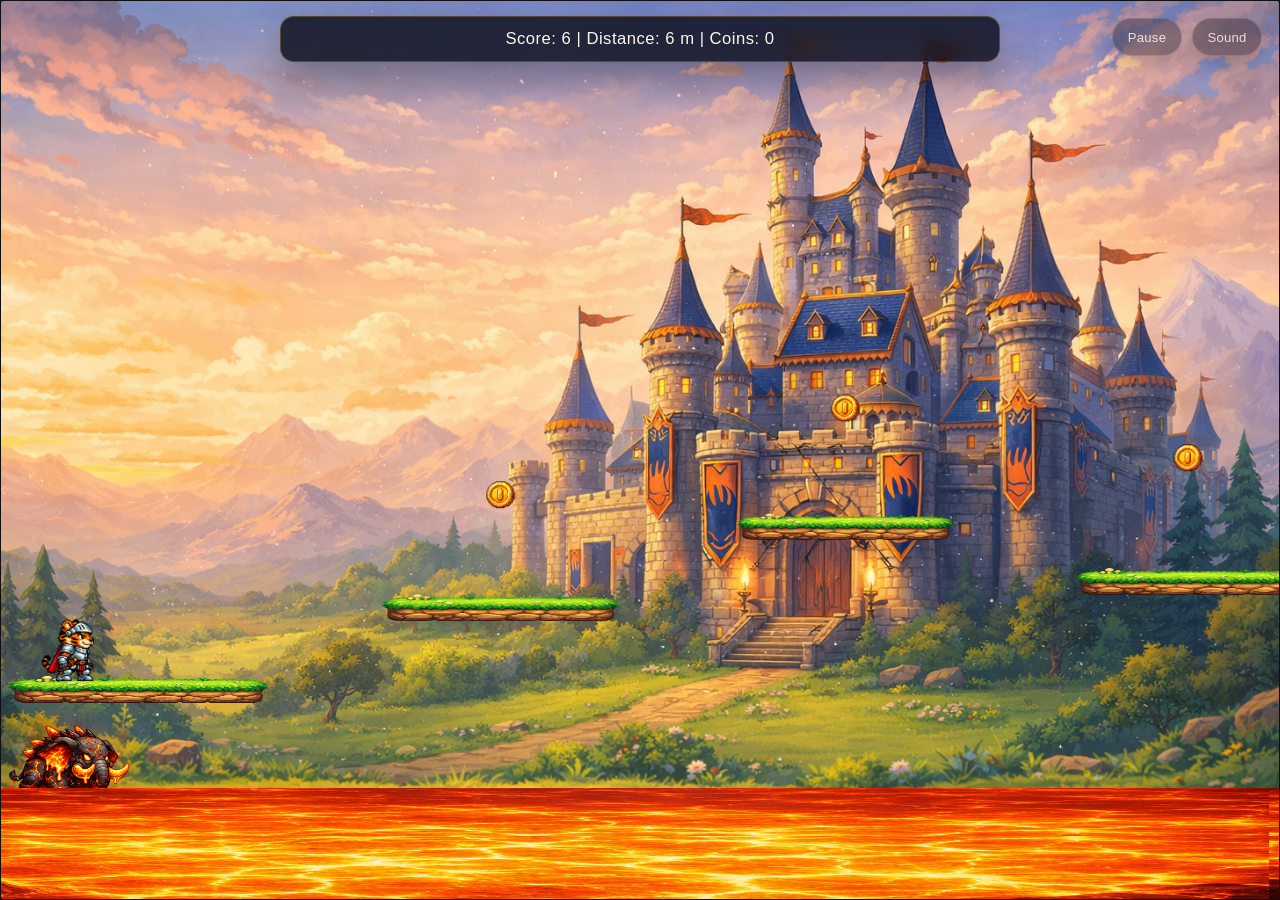
==== commit e03a4d9c: "Polish menu dialogue and mobile gameplay" ====
--- a/game.html
+++ b/game.html
@@ -13,6 +13,13 @@
         <img class="player-dialogue-bubble-image" src="assets/dialogue bubble.png" alt="">
         <span id="playerDialogueText" class="player-dialogue-text"></span>
     </div>
+    <section id="mobileControls" class="mobile-controls" aria-label="Touch controls">
+        <div class="mobile-move-cluster">
+            <button id="touchLeftButton" class="touch-button" type="button" aria-label="Move left">LEFT</button>
+            <button id="touchRightButton" class="touch-button" type="button" aria-label="Move right">RIGHT</button>
+        </div>
+        <button id="touchJumpButton" class="touch-button touch-button-jump" type="button" aria-label="Jump">JUMP</button>
+    </section>
 
     <section class="hud" aria-live="polite">
         <div class="hud-line">
--- a/styles.css
+++ b/styles.css
@@ -1,4 +1,9 @@
 @import url("https://fonts.googleapis.com/css2?family=Press+Start+2P&display=swap");
+
+:root {
+    --viewport-width: 100vw;
+    --viewport-height: 100dvh;
+}
 
 * {
     box-sizing: border-box;
@@ -31,11 +36,13 @@
     overflow: hidden;
     position: relative;
     color: var(--menu-text);
+    min-height: var(--viewport-height);
     background: linear-gradient(180deg, #f8d7b0 0%, #cf8b73 42%, #4f2745 100%);
 }
 
 body.game-screen {
     overflow: hidden;
+    min-height: var(--viewport-height);
     touch-action: none;
     -webkit-user-select: none;
     user-select: none;
@@ -48,6 +55,7 @@
 .menu-background {
     position: fixed;
     inset: 0;
+    min-height: var(--viewport-height);
     background: url("assets/menu-background.png") center center / cover no-repeat;
     pointer-events: none;
     filter: saturate(1.14) brightness(1.12);
@@ -512,7 +520,7 @@
 .menu-screen {
     position: relative;
     z-index: 3;
-    min-height: 100vh;
+    min-height: var(--viewport-height);
     display: flex;
     align-items: center;
     justify-content: center;
@@ -656,58 +664,55 @@
     left: 0;
     right: 0;
     bottom: max(8px, env(safe-area-inset-bottom, 0px));
-    height: 200px;
-    overflow: hidden;
+    height: 232px;
+    overflow: visible;
     pointer-events: none;
-    z-index: 2;
+    z-index: 4;
 }
 
 .menu-runner-bubble {
     position: absolute;
     left: 0;
-    bottom: 120px;
-    max-width: 260px;
-    padding: 12px 16px;
-    border: 4px solid #fff7df;
-    background: rgba(15, 11, 11, 0.96);
-    color: #fff7df;
-    font-size: clamp(0.56rem, 0.9vw, 0.72rem);
-    line-height: 1.5;
-    letter-spacing: 0.06em;
-    text-align: center;
-    box-shadow:
-        0 5px 0 rgba(13, 10, 6, 0.95),
-        0 0 14px rgba(255, 228, 92, 0.24);
+    bottom: 92px;
+    width: clamp(214px, 22vw, 282px);
+    aspect-ratio: 3 / 2;
     opacity: 0;
+    pointer-events: none;
     transform-origin: center bottom;
     transition: opacity 160ms linear, transform 160ms ease-out;
-}
-
-.menu-runner-bubble::after {
-    content: "";
+    z-index: 2;
+}
+
+.menu-runner-bubble-image {
+    display: block;
+    width: 100%;
+    height: 100%;
+    object-fit: contain;
+    image-rendering: pixelated;
+    image-rendering: crisp-edges;
+    filter: drop-shadow(0 10px 18px rgba(52, 32, 8, 0.24));
+    user-select: none;
+    -webkit-user-drag: none;
+}
+
+.menu-runner-bubble-text {
     position: absolute;
-    left: 50%;
-    bottom: -14px;
-    width: 0;
-    height: 0;
-    transform: translateX(-50%);
-    border-left: 10px solid transparent;
-    border-right: 10px solid transparent;
-    border-top: 14px solid #fff7df;
-}
-
-.menu-runner-bubble::before {
-    content: "";
-    position: absolute;
-    left: 50%;
-    bottom: -9px;
-    width: 0;
-    height: 0;
-    transform: translateX(-50%);
-    border-left: 7px solid transparent;
-    border-right: 7px solid transparent;
-    border-top: 11px solid rgba(15, 11, 11, 0.96);
-    z-index: 1;
+    inset: 22% 18% 41% 22%;
+    display: flex;
+    align-items: center;
+    justify-content: center;
+    overflow: hidden;
+    padding: 2px 0;
+    color: #5b320d;
+    font-family: "Press Start 2P", "Lucida Console", monospace;
+    font-size: 8.25px;
+    line-height: 1.1;
+    letter-spacing: 0.01em;
+    text-align: center;
+    text-shadow: 0 1px 0 rgba(255, 250, 226, 0.78);
+    overflow-wrap: anywhere;
+    word-break: break-word;
+    white-space: normal;
 }
 
 .menu-monster-sprite {
@@ -806,8 +811,8 @@
 
 canvas {
     display: block;
-    width: 100vw;
-    height: 100vh;
+    width: var(--viewport-width);
+    height: var(--viewport-height);
     background: #050816;
     touch-action: none;
 }
@@ -817,7 +822,7 @@
     left: 0;
     top: 0;
     z-index: 6;
-    width: clamp(220px, 25vw, 320px);
+    width: clamp(276px, 31vw, 384px);
     aspect-ratio: 3 / 2;
     opacity: 0;
     visibility: hidden;
@@ -844,7 +849,7 @@
 
 .player-dialogue-text {
     position: absolute;
-    inset: 18% 12% 34% 15%;
+    inset: 22% 18% 42% 22%;
     display: flex;
     align-items: center;
     justify-content: center;
@@ -852,14 +857,62 @@
     padding: 2px 0;
     color: #5b320d;
     font-family: "Press Start 2P", "Lucida Console", monospace;
-    font-size: 12px;
-    line-height: 1.22;
-    letter-spacing: 0.03em;
+    font-size: 8.5px;
+    line-height: 1.08;
+    letter-spacing: 0.01em;
     text-align: center;
     text-shadow: 0 1px 0 rgba(255, 250, 226, 0.78);
     overflow-wrap: anywhere;
     word-break: break-word;
     white-space: normal;
+}
+
+.mobile-controls {
+    position: fixed;
+    left: max(12px, env(safe-area-inset-left, 0px) + 12px);
+    right: max(12px, env(safe-area-inset-right, 0px) + 12px);
+    bottom: max(14px, env(safe-area-inset-bottom, 0px) + 14px);
+    z-index: 8;
+    display: none;
+    align-items: flex-end;
+    justify-content: space-between;
+    pointer-events: none;
+}
+
+.mobile-move-cluster {
+    display: flex;
+    gap: 12px;
+    pointer-events: none;
+}
+
+.touch-button {
+    min-width: 78px;
+    height: 78px;
+    padding: 0 16px;
+    border: 3px solid rgba(255, 228, 142, 0.72);
+    border-radius: 24px;
+    background: rgba(23, 17, 31, 0.76);
+    color: #fff3c2;
+    font-family: "Press Start 2P", "Lucida Console", monospace;
+    font-size: 0.62rem;
+    letter-spacing: 0.08em;
+    box-shadow:
+        inset 0 1px 0 rgba(255, 255, 255, 0.1),
+        0 12px 24px rgba(0, 0, 0, 0.28);
+    pointer-events: auto;
+    touch-action: none;
+    -webkit-user-select: none;
+    user-select: none;
+}
+
+.touch-button-jump {
+    min-width: 102px;
+}
+
+.touch-button.is-active {
+    transform: translateY(2px) scale(0.98);
+    background: rgba(64, 37, 14, 0.9);
+    border-color: rgba(255, 228, 142, 0.92);
 }
 
 .hud {
@@ -1316,13 +1369,13 @@
 
 @media (max-width: 720px) {
     .player-dialogue-bubble {
-        width: clamp(184px, 44vw, 240px);
+        width: clamp(216px, 50vw, 276px);
     }
 
     .player-dialogue-text {
-        inset: 20% 12% 36% 16%;
-        font-size: 9px;
-        line-height: 1.18;
+        inset: 22% 18% 44% 23%;
+        font-size: 6.75px;
+        line-height: 1.04;
     }
 
     .menu-screen {
@@ -1368,14 +1421,18 @@
     }
 
     .menu-runner-lane {
-        height: 150px;
+        height: 172px;
     }
 
     .menu-runner-bubble {
-        bottom: 102px;
-        max-width: 200px;
-        padding: 10px 12px;
-        font-size: 0.54rem;
+        bottom: 76px;
+        width: clamp(184px, 44vw, 226px);
+    }
+
+    .menu-runner-bubble-text {
+        inset: 23% 19% 43% 24%;
+        font-size: 6.5px;
+        line-height: 1.04;
     }
 
     .menu-monster-sprite {
@@ -1442,9 +1499,9 @@
         max-width: calc(100vw - 20px);
         white-space: normal;
         text-align: center;
-        font-size: 1.05rem;
-        line-height: 1.45;
-        padding: 14px 16px;
+        font-size: 0.92rem;
+        line-height: 1.35;
+        padding: 12px 14px;
     }
 
     .corner-controls {
@@ -1460,6 +1517,28 @@
         font-size: 0.76rem;
     }
 
+    .mobile-controls {
+        left: max(10px, env(safe-area-inset-left, 0px) + 10px);
+        right: max(10px, env(safe-area-inset-right, 0px) + 10px);
+        bottom: max(12px, env(safe-area-inset-bottom, 0px) + 12px);
+    }
+
+    .mobile-move-cluster {
+        gap: 10px;
+    }
+
+    .touch-button {
+        min-width: 70px;
+        height: 70px;
+        padding: 0 12px;
+        border-radius: 22px;
+        font-size: 0.56rem;
+    }
+
+    .touch-button-jump {
+        min-width: 94px;
+    }
+
     .scoreboard-current {
         grid-template-columns: 1fr;
     }
@@ -1484,22 +1563,157 @@
     }
 
     .question-box {
-        width: min(96vw, 76vh, 620px);
+        width: min(96vw, 78dvh, 560px);
     }
 
     .question-scroll-content {
-        inset: 25% 15% 18% 15%;
-        gap: 10px;
+        inset: 24% 14% 17% 14%;
+        gap: 8px;
     }
 
     .question-box .option-button {
-        font-size: 0.95rem;
-        gap: 10px;
+        font-size: 0.84rem;
+        gap: 8px;
     }
 
     .feedback {
-        min-height: 58px;
+        min-height: 48px;
         margin-bottom: 6px;
+    }
+}
+
+@media (max-width: 520px) {
+    .menu-screen {
+        padding: 44px 12px 112px;
+    }
+
+    .menu-stack {
+        width: 94vw;
+        gap: 16px;
+        transform: none;
+    }
+
+    .menu-title-wrap {
+        transform: none;
+    }
+
+    .menu-title-image {
+        width: min(430px, 92vw);
+    }
+
+    .menu-action,
+    .menu-toggle-row {
+        font-size: 0.84rem;
+        line-height: 1.5;
+    }
+
+    .menu-runner-lane {
+        height: 150px;
+        bottom: max(6px, env(safe-area-inset-bottom, 0px));
+    }
+
+    .menu-runner-bubble {
+        bottom: 68px;
+        width: clamp(164px, 42vw, 198px);
+    }
+
+    .menu-runner-bubble-text {
+        inset: 24% 20% 45% 24%;
+        font-size: 5.8px;
+        line-height: 1.02;
+    }
+
+    .menu-monster-sprite {
+        width: clamp(96px, 24vw, 126px);
+    }
+
+    .menu-runner-sprite {
+        width: clamp(84px, 22vw, 112px);
+    }
+
+    .hud {
+        width: calc(100vw - 14px);
+        top: calc(env(safe-area-inset-top, 0px) + 8px);
+    }
+
+    .hud-line {
+        font-size: 0.74rem;
+        line-height: 1.28;
+        padding: 10px 12px;
+        border-radius: 12px;
+    }
+
+    .corner-controls {
+        top: calc(env(safe-area-inset-top, 0px) + 10px);
+        right: calc(env(safe-area-inset-right, 0px) + 10px);
+    }
+
+    .corner-button {
+        min-width: 56px;
+        height: 34px;
+        padding: 0 10px;
+        font-size: 0.66rem;
+    }
+
+    .mobile-controls {
+        left: max(8px, env(safe-area-inset-left, 0px) + 8px);
+        right: max(8px, env(safe-area-inset-right, 0px) + 8px);
+        bottom: max(10px, env(safe-area-inset-bottom, 0px) + 10px);
+    }
+
+    .mobile-move-cluster {
+        gap: 8px;
+    }
+
+    .touch-button {
+        min-width: 62px;
+        height: 62px;
+        padding: 0 10px;
+        border-radius: 20px;
+        font-size: 0.48rem;
+    }
+
+    .touch-button-jump {
+        min-width: 84px;
+    }
+
+    .question-box {
+        width: min(98vw, 92dvh, 430px);
+    }
+
+    .question-scroll-content {
+        inset: 24.5% 12% 16.5% 12%;
+        gap: 7px;
+    }
+
+    .question-kicker {
+        font-size: 0.58rem;
+    }
+
+    .question-box h2 {
+        font-size: clamp(0.9rem, 4vw, 1.1rem);
+        line-height: 1.12;
+        max-width: 96%;
+    }
+
+    .question-box .option-button {
+        font-size: 0.74rem;
+        gap: 6px;
+    }
+
+    .question-box .option-number {
+        min-width: 1.4rem;
+    }
+
+    .feedback {
+        font-size: 0.76rem;
+        min-height: 40px;
+    }
+}
+
+@media (hover: none), (pointer: coarse) {
+    .mobile-controls {
+        display: flex;
     }
 }
 
@@ -1518,14 +1732,16 @@
     }
 
     .menu-runner-lane {
-        height: 120px;
+        height: 138px;
     }
 
     .menu-runner-bubble {
-        bottom: 92px;
-        max-width: 176px;
-        padding: 8px 10px;
-        font-size: 0.46rem;
+        bottom: 72px;
+        width: clamp(170px, 18vw, 206px);
+    }
+
+    .menu-runner-bubble-text {
+        font-size: 6px;
     }
 
     .menu-monster-sprite {
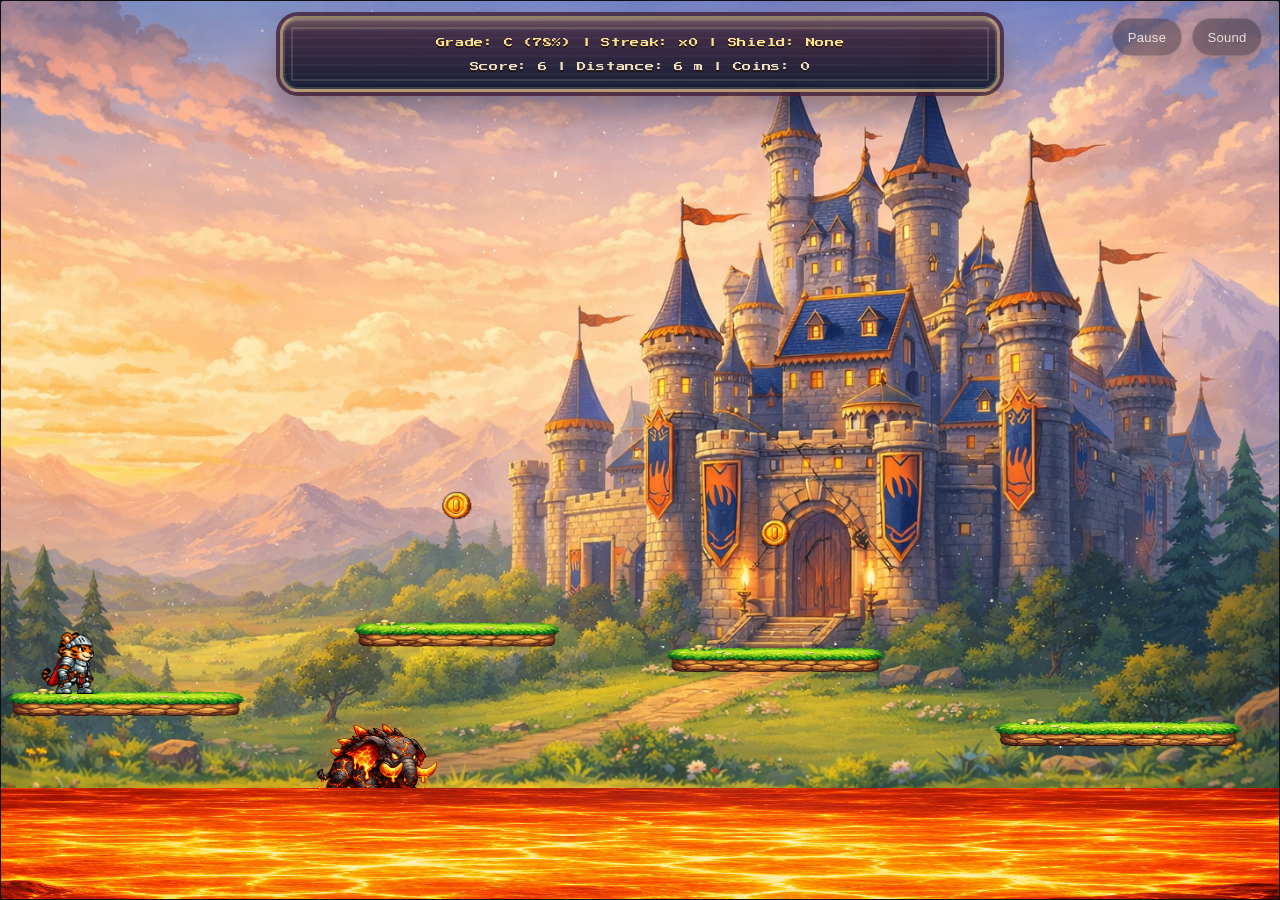
==== commit aa507972: "Add retro HUD, grade system, and shield pickup" ====
--- a/game.html
+++ b/game.html
@@ -23,7 +23,8 @@
 
     <section class="hud" aria-live="polite">
         <div class="hud-line">
-            <span id="hudText">Score: 0 | Distance: 0 m | Coins: 0</span>
+            <span id="hudPrimaryText" class="hud-primary-text">Grade: C (78%) | Streak: x0 | Shield: None</span>
+            <span id="hudSecondaryText" class="hud-secondary-text">Score: 0 | Distance: 0 m | Coins: 0</span>
         </div>
     </section>
 
@@ -74,6 +75,9 @@
                 <p><strong>Distance:</strong> <span id="summaryDistance">0 m</span></p>
                 <p><strong>Coins:</strong> <span id="summaryCoins">0</span></p>
                 <p><strong>Questions Correct:</strong> <span id="summaryQuestions">0</span></p>
+                <p><strong>Final Grade:</strong> <span id="summaryGrade">C (78%)</span></p>
+                <p><strong>Best Streak:</strong> <span id="summaryStreak">x0</span></p>
+                <p><strong>Shield Saves:</strong> <span id="summaryShieldSaves">0</span></p>
             </div>
             <div class="initials-row">
                 <label for="summaryInitials">Initials</label>
--- a/styles.css
+++ b/styles.css
@@ -521,11 +521,42 @@
     position: relative;
     z-index: 3;
     min-height: var(--viewport-height);
+    display: grid;
+    place-items: center;
+    padding: clamp(40px, 8vh, 78px) 24px clamp(132px, 18vh, 184px);
+    text-align: center;
+    overflow: hidden;
+}
+
+.menu-view {
+    grid-area: 1 / 1;
+    width: min(960px, 100%);
     display: flex;
     align-items: center;
     justify-content: center;
-    padding: clamp(40px, 8vh, 78px) 24px clamp(132px, 18vh, 184px);
-    text-align: center;
+    transition: opacity 180ms linear, transform 180ms ease-out;
+}
+
+.menu-view-main {
+    z-index: 2;
+}
+
+.menu-view-howto {
+    z-index: 3;
+}
+
+body[data-menu-view="main"] .menu-view-main,
+body[data-menu-view="how-to-play"] .menu-view-howto {
+    opacity: 1;
+    pointer-events: auto;
+    transform: translateY(0);
+}
+
+body[data-menu-view="main"] .menu-view-howto,
+body[data-menu-view="how-to-play"] .menu-view-main {
+    opacity: 0;
+    pointer-events: none;
+    transform: translateY(18px);
 }
 
 .menu-stack {
@@ -535,6 +566,79 @@
     width: min(860px, 94vw);
     gap: 28px;
     transform: translateY(-18px);
+}
+
+.how-screen-stack {
+    display: flex;
+    flex-direction: column;
+    align-items: center;
+    justify-content: center;
+    width: min(720px, 100%);
+    gap: 24px;
+    transform: translateY(-8px);
+}
+
+.how-screen-title {
+    margin: 0;
+    color: #fff8ca;
+    font-size: clamp(1.8rem, 4vw, 3rem);
+    line-height: 1.2;
+    letter-spacing: 0.12em;
+    text-transform: uppercase;
+    text-shadow:
+        0 5px 0 rgba(43, 24, 4, 0.96),
+        0 0 18px rgba(255, 224, 113, 0.42);
+}
+
+.how-screen-copy {
+    display: grid;
+    gap: 22px;
+    justify-items: center;
+    width: min(700px, 100%);
+}
+
+.how-screen-section {
+    display: grid;
+    gap: 12px;
+    justify-items: center;
+    width: 100%;
+}
+
+.how-screen-section-title {
+    margin: 0;
+    color: #ffe36b;
+    font-size: clamp(0.82rem, 1.35vw, 1rem);
+    line-height: 1.45;
+    letter-spacing: 0.14em;
+    text-transform: uppercase;
+    text-shadow: 0 3px 0 rgba(43, 24, 4, 0.94);
+}
+
+.how-screen-list {
+    list-style: none;
+    display: grid;
+    gap: 12px;
+    margin: 0;
+    padding: 0;
+    width: min(640px, 100%);
+}
+
+.how-screen-list li {
+    color: #fff8e4;
+    font-size: clamp(0.84rem, 1.28vw, 1rem);
+    line-height: 1.7;
+    letter-spacing: 0.04em;
+    text-shadow:
+        0 3px 0 rgba(28, 19, 8, 0.88),
+        0 0 12px rgba(255, 233, 164, 0.16);
+}
+
+.how-screen-inline {
+    color: #ffe36b;
+}
+
+.menu-back-action {
+    margin-top: 10px;
 }
 
 .menu-title-wrap {
@@ -668,6 +772,12 @@
     overflow: visible;
     pointer-events: none;
     z-index: 4;
+    transition: opacity 160ms linear, transform 160ms ease-out;
+}
+
+body[data-menu-view="how-to-play"] .menu-runner-lane {
+    opacity: 0;
+    transform: translateY(14px);
 }
 
 .menu-runner-bubble {
@@ -697,7 +807,7 @@
 
 .menu-runner-bubble-text {
     position: absolute;
-    inset: 22% 18% 41% 22%;
+    inset: 24% 21% 43% 25%;
     display: flex;
     align-items: center;
     justify-content: center;
@@ -713,6 +823,7 @@
     overflow-wrap: anywhere;
     word-break: break-word;
     white-space: normal;
+    transform-origin: center center;
 }
 
 .menu-monster-sprite {
@@ -822,7 +933,7 @@
     left: 0;
     top: 0;
     z-index: 6;
-    width: clamp(276px, 31vw, 384px);
+    width: clamp(316px, 35vw, 442px);
     aspect-ratio: 3 / 2;
     opacity: 0;
     visibility: hidden;
@@ -849,12 +960,12 @@
 
 .player-dialogue-text {
     position: absolute;
-    inset: 22% 18% 42% 22%;
+    inset: 24.5% 24% 45.5% 29%;
     display: flex;
     align-items: center;
     justify-content: center;
     overflow: hidden;
-    padding: 2px 0;
+    padding: 3px 4px 0;
     color: #5b320d;
     font-family: "Press Start 2P", "Lucida Console", monospace;
     font-size: 8.5px;
@@ -865,6 +976,7 @@
     overflow-wrap: anywhere;
     word-break: break-word;
     white-space: normal;
+    transform-origin: center center;
 }
 
 .mobile-controls {
@@ -925,18 +1037,76 @@
 }
 
 .hud-line {
+    --retro-panel-top: rgba(71, 41, 65, 0.92);
+    --retro-panel-bottom: rgba(14, 23, 47, 0.94);
+    --retro-border: rgba(255, 220, 148, 0.52);
+    position: relative;
     width: 100%;
-    padding: 12px 20px;
-    border-radius: 14px;
-    background: rgba(10, 14, 28, 0.82);
-    border: 1px solid rgba(251, 191, 36, 0.24);
-    box-shadow: 0 16px 40px rgba(0, 0, 0, 0.34);
+    padding: 16px 24px 14px;
+    border-radius: 18px;
+    background:
+        linear-gradient(180deg, rgba(255, 227, 143, 0.16), rgba(255, 227, 143, 0) 20%),
+        linear-gradient(180deg, var(--retro-panel-top), var(--retro-panel-bottom));
+    border: 3px solid var(--retro-border);
+    box-shadow:
+        inset 0 0 0 2px rgba(255, 246, 213, 0.14),
+        0 0 0 4px rgba(66, 30, 52, 0.78),
+        0 18px 36px rgba(0, 0, 0, 0.34);
     backdrop-filter: blur(10px);
     color: #fff7ed;
-    font-size: clamp(1rem, 1.3vw, 1.14rem);
-    letter-spacing: 0.03em;
-    white-space: nowrap;
+    font-family: "Press Start 2P", "Lucida Console", monospace;
+    font-size: clamp(0.56rem, 0.72vw, 0.68rem);
+    letter-spacing: 0.08em;
+    line-height: 1.75;
+    display: grid;
+    gap: 8px;
     text-align: center;
+    text-shadow: 0 2px 0 rgba(39, 18, 0, 0.78);
+    overflow: hidden;
+}
+
+.hud-line::before {
+    content: "";
+    position: absolute;
+    inset: 8px;
+    border: 2px solid rgba(255, 239, 190, 0.14);
+    pointer-events: none;
+}
+
+.hud-line::after {
+    content: "";
+    position: absolute;
+    inset: 0;
+    background:
+        linear-gradient(180deg, rgba(255, 255, 255, 0.05), transparent 26%),
+        repeating-linear-gradient(
+            180deg,
+            rgba(255, 255, 255, 0.03) 0,
+            rgba(255, 255, 255, 0.03) 2px,
+            transparent 2px,
+            transparent 9px
+        );
+    pointer-events: none;
+}
+
+.hud-line > * {
+    position: relative;
+    z-index: 1;
+}
+
+.hud-primary-text,
+.hud-secondary-text {
+    display: block;
+    white-space: normal;
+}
+
+.hud-primary-text {
+    color: #ffe28d;
+}
+
+.hud-secondary-text {
+    color: #fff1cc;
+    opacity: 0.92;
 }
 
 .corner-controls {
@@ -1175,12 +1345,93 @@
 }
 
 .scoreboard-card {
+    position: relative;
     text-align: center;
+    padding: 28px 24px 26px;
+    border-radius: 20px;
+    background:
+        linear-gradient(180deg, rgba(255, 227, 143, 0.14), rgba(255, 227, 143, 0) 18%),
+        linear-gradient(
+            180deg,
+            var(--menu-panel-top, rgba(78, 38, 64, 0.96)) 0%,
+            rgba(35, 31, 63, 0.98) 54%,
+            var(--menu-panel-bottom, rgba(16, 18, 35, 0.98)) 100%
+        );
+    border: 4px solid var(--menu-border, #f4c56d);
+    box-shadow:
+        inset 0 0 0 2px rgba(255, 246, 213, 0.18),
+        0 0 0 4px rgba(66, 30, 52, 0.78),
+        0 18px 0 rgba(38, 18, 31, 0.9),
+        0 34px 70px rgba(0, 0, 0, 0.42);
+    overflow: hidden;
+}
+
+.scoreboard-card::before {
+    content: "";
+    position: absolute;
+    inset: 10px;
+    border: 2px solid rgba(255, 239, 190, 0.14);
+    pointer-events: none;
+}
+
+.scoreboard-card::after {
+    content: "";
+    position: absolute;
+    inset: 0;
+    background:
+        linear-gradient(180deg, rgba(255, 255, 255, 0.05), transparent 24%),
+        repeating-linear-gradient(
+            180deg,
+            rgba(255, 255, 255, 0.03) 0,
+            rgba(255, 255, 255, 0.03) 2px,
+            transparent 2px,
+            transparent 8px
+        );
+    pointer-events: none;
+}
+
+.scoreboard-card > * {
+    position: relative;
+    z-index: 1;
+}
+
+.scoreboard-card .overlay-kicker,
+.scoreboard-card h2,
+.scoreboard-card .initials-row label,
+.scoreboard-card .scoreboard-table th,
+.scoreboard-card .scoreboard-table td,
+.scoreboard-card .scoreboard-current strong {
+    font-family: "Press Start 2P", "Lucida Console", monospace;
+    -webkit-font-smoothing: none;
+    text-rendering: geometricPrecision;
+}
+
+.scoreboard-card .overlay-kicker {
+    color: #ffe27e;
+    text-shadow:
+        0 3px 0 rgba(65, 34, 4, 0.96),
+        0 0 10px rgba(255, 226, 126, 0.28);
+    letter-spacing: 0.18em;
+}
+
+.scoreboard-card h2 {
+    margin-bottom: 18px;
+    font-size: clamp(1rem, 2vw, 1.28rem);
+    line-height: 1.45;
+    color: #fff4c8;
+    text-transform: uppercase;
+    text-shadow:
+        0 4px 0 rgba(67, 31, 6, 0.9),
+        0 0 14px rgba(255, 200, 108, 0.24);
+}
+
+.scoreboard-card p {
+    color: #fff7df;
 }
 
 .scoreboard-current {
     display: grid;
-    grid-template-columns: repeat(3, minmax(0, 1fr));
+    grid-template-columns: repeat(auto-fit, minmax(140px, 1fr));
     gap: 12px;
     margin: 20px 0 16px;
 }
@@ -1188,9 +1439,26 @@
 .scoreboard-current p {
     margin: 0;
     padding: 14px;
-    border-radius: 16px;
-    background: rgba(255, 255, 255, 0.04);
-    border: 1px solid rgba(255, 255, 255, 0.06);
+    border-radius: 10px;
+    background: linear-gradient(180deg, rgba(255, 244, 206, 0.1), rgba(77, 44, 66, 0.48));
+    border: 2px solid rgba(255, 222, 148, 0.36);
+    box-shadow:
+        inset 0 1px 0 rgba(255, 255, 255, 0.12),
+        0 6px 0 rgba(27, 13, 24, 0.48);
+}
+
+.scoreboard-current strong {
+    display: block;
+    margin-bottom: 10px;
+    font-size: 0.58rem;
+    line-height: 1.6;
+    color: #ffe08f;
+}
+
+.scoreboard-current span {
+    font-size: 1.02rem;
+    font-weight: 700;
+    color: #fff9eb;
 }
 
 .initials-row {
@@ -1204,17 +1472,23 @@
 .initials-row input {
     width: 96px;
     padding: 12px 14px;
-    border-radius: 12px;
-    border: 1px solid rgba(255, 247, 237, 0.18);
-    background: rgba(255, 255, 255, 0.06);
-    color: #fff7ed;
+    border-radius: 10px;
+    border: 2px solid rgba(255, 226, 179, 0.28);
+    background: rgba(17, 14, 32, 0.88);
+    color: #fff8ea;
     text-transform: uppercase;
     text-align: center;
+    font-family: "Press Start 2P", "Lucida Console", monospace;
+    font-size: 0.84rem;
+    box-shadow: inset 0 2px 0 rgba(255, 255, 255, 0.06);
 }
 
 .scoreboard-table-wrap {
     overflow: auto;
     margin: 16px 0 22px;
+    border: 2px solid rgba(255, 226, 179, 0.24);
+    border-radius: 12px;
+    background: rgba(14, 13, 28, 0.5);
 }
 
 .scoreboard-table {
@@ -1226,15 +1500,58 @@
 .scoreboard-table td {
     padding: 12px 10px;
     text-align: center;
-    border-bottom: 1px solid rgba(255, 255, 255, 0.08);
+    border-bottom: 1px solid rgba(255, 226, 179, 0.12);
+    font-size: 0.64rem;
+    line-height: 1.7;
 }
 
 .scoreboard-table th {
-    color: #fde68a;
+    color: #fff1b8;
+    background: rgba(255, 204, 112, 0.12);
+}
+
+.scoreboard-table tbody tr:nth-child(even) {
+    background: rgba(255, 255, 255, 0.03);
 }
 
 .scoreboard-empty {
     color: #ffedd5;
+}
+
+.scoreboard-card .primary-button,
+.scoreboard-card .secondary-button,
+.scoreboard-card .secondary-link {
+    min-height: 48px;
+    border-radius: 12px;
+    font-family: "Press Start 2P", "Lucida Console", monospace;
+    font-size: 0.68rem;
+    line-height: 1.4;
+    text-transform: uppercase;
+    box-shadow:
+        inset 0 1px 0 rgba(255, 255, 255, 0.14),
+        0 6px 0 rgba(36, 16, 26, 0.72);
+}
+
+.scoreboard-card .primary-button {
+    color: #2f1703;
+    background: linear-gradient(180deg, #ffe398 0%, #ffb451 58%, #f97316 100%);
+}
+
+.scoreboard-card .secondary-button,
+.scoreboard-card .secondary-link {
+    color: #fff7df;
+    border: 2px solid rgba(255, 226, 179, 0.26);
+    background: linear-gradient(180deg, rgba(255, 248, 222, 0.12), rgba(69, 40, 61, 0.78));
+}
+
+.scoreboard-card .primary-button:hover,
+.scoreboard-card .secondary-button:hover,
+.scoreboard-card .secondary-link:hover,
+.scoreboard-card .primary-button:focus-visible,
+.scoreboard-card .secondary-button:focus-visible,
+.scoreboard-card .secondary-link:focus-visible {
+    transform: translateY(-2px);
+    outline: none;
 }
 
 .scoreboard-actions,
@@ -1369,17 +1686,21 @@
 
 @media (max-width: 720px) {
     .player-dialogue-bubble {
-        width: clamp(216px, 50vw, 276px);
+        width: clamp(248px, 58vw, 320px);
     }
 
     .player-dialogue-text {
-        inset: 22% 18% 44% 23%;
+        inset: 25% 24.5% 46.5% 29.5%;
         font-size: 6.75px;
         line-height: 1.04;
     }
 
     .menu-screen {
         padding: 64px 16px 118px;
+    }
+
+    .menu-view {
+        width: 100%;
     }
 
     .menu-stack {
@@ -1388,6 +1709,26 @@
         transform: translateY(-6px);
     }
 
+    .how-screen-stack {
+        width: min(560px, 100%);
+        gap: 18px;
+        transform: none;
+    }
+
+    .how-screen-copy {
+        gap: 18px;
+    }
+
+    .how-screen-list {
+        gap: 10px;
+        width: min(500px, 100%);
+    }
+
+    .how-screen-list li {
+        font-size: 0.78rem;
+        line-height: 1.72;
+    }
+
     .menu-title-wrap {
         transform: translateX(clamp(10px, 2.8vw, 18px));
     }
@@ -1430,7 +1771,7 @@
     }
 
     .menu-runner-bubble-text {
-        inset: 23% 19% 43% 24%;
+        inset: 25% 22% 45% 26%;
         font-size: 6.5px;
         line-height: 1.04;
     }
@@ -1497,11 +1838,11 @@
 
     .hud-line {
         max-width: calc(100vw - 20px);
-        white-space: normal;
         text-align: center;
-        font-size: 0.92rem;
-        line-height: 1.35;
-        padding: 12px 14px;
+        font-size: 0.56rem;
+        line-height: 1.72;
+        padding: 14px 16px 12px;
+        border-radius: 16px;
     }
 
     .corner-controls {
@@ -1540,7 +1881,7 @@
     }
 
     .scoreboard-current {
-        grid-template-columns: 1fr;
+        grid-template-columns: repeat(2, minmax(0, 1fr));
     }
 
     .initials-row {
@@ -1548,8 +1889,24 @@
         align-items: stretch;
     }
 
+    .game-overlay {
+        padding: 16px;
+    }
+
+    .overlay-card {
+        width: min(92vw, 560px);
+        max-height: calc(var(--viewport-height) - 32px);
+        padding: 22px 16px;
+        border-radius: 22px;
+        overflow-y: auto;
+    }
+
+    .compact-card {
+        width: min(92vw, 520px);
+    }
+
     .pause-card {
-        width: min(88vw, 58vh, 460px);
+        width: min(90vw, 58vh, 460px);
     }
 
     .dev-toolbar {
@@ -1562,6 +1919,47 @@
         gap: 5px;
     }
 
+    .gameover-image {
+        width: min(236px, 62vw);
+        margin-bottom: 14px;
+    }
+
+    .overlay-card p {
+        font-size: 0.88rem;
+        line-height: 1.56;
+    }
+
+    .scoreboard-card {
+        gap: 10px;
+        padding: 24px 18px 22px;
+    }
+
+    .scoreboard-card h2 {
+        font-size: clamp(0.94rem, 2.6vw, 1.12rem);
+    }
+
+    .scoreboard-card .primary-button,
+    .scoreboard-card .secondary-button,
+    .scoreboard-card .secondary-link {
+        font-size: 0.6rem;
+    }
+
+    .scoreboard-table th,
+    .scoreboard-table td {
+        padding: 10px 8px;
+        font-size: 0.76rem;
+    }
+
+    .overlay-actions,
+    .scoreboard-actions {
+        gap: 10px;
+    }
+
+    .overlay-actions > *,
+    .scoreboard-actions > * {
+        width: min(100%, 240px);
+    }
+
     .question-box {
         width: min(96vw, 78dvh, 560px);
     }
@@ -1585,6 +1983,10 @@
 @media (max-width: 520px) {
     .menu-screen {
         padding: 44px 12px 112px;
+    }
+
+    .menu-view {
+        width: 100%;
     }
 
     .menu-stack {
@@ -1593,6 +1995,34 @@
         transform: none;
     }
 
+    .how-screen-stack {
+        width: 100%;
+        gap: 16px;
+    }
+
+    .how-screen-title {
+        font-size: clamp(1.45rem, 9vw, 2.2rem);
+        letter-spacing: 0.1em;
+    }
+
+    .how-screen-section-title {
+        font-size: 0.7rem;
+    }
+
+    .how-screen-copy {
+        gap: 16px;
+    }
+
+    .how-screen-list {
+        gap: 8px;
+        width: min(100%, 92vw);
+    }
+
+    .how-screen-list li {
+        font-size: 0.66rem;
+        line-height: 1.7;
+    }
+
     .menu-title-wrap {
         transform: none;
     }
@@ -1618,7 +2048,7 @@
     }
 
     .menu-runner-bubble-text {
-        inset: 24% 20% 45% 24%;
+        inset: 26% 23% 47% 27%;
         font-size: 5.8px;
         line-height: 1.02;
     }
@@ -1637,10 +2067,36 @@
     }
 
     .hud-line {
-        font-size: 0.74rem;
-        line-height: 1.28;
-        padding: 10px 12px;
-        border-radius: 12px;
+        font-size: 0.46rem;
+        line-height: 1.68;
+        padding: 12px 12px 10px;
+        border-radius: 14px;
+    }
+
+    .hud-primary-text,
+    .hud-secondary-text {
+        letter-spacing: 0.06em;
+    }
+
+    .scoreboard-card {
+        padding: 20px 14px 18px;
+    }
+
+    .scoreboard-card h2 {
+        font-size: 0.9rem;
+        line-height: 1.4;
+    }
+
+    .scoreboard-current {
+        grid-template-columns: repeat(2, minmax(0, 1fr));
+    }
+
+    .scoreboard-current strong {
+        font-size: 0.52rem;
+    }
+
+    .scoreboard-current span {
+        font-size: 0.92rem;
     }
 
     .corner-controls {
@@ -1677,6 +2133,68 @@
         min-width: 84px;
     }
 
+    .game-overlay {
+        padding: 12px;
+    }
+
+    .overlay-card {
+        width: min(96vw, 420px);
+        max-height: calc(var(--viewport-height) - 24px);
+        padding: 18px 14px;
+        border-radius: 18px;
+    }
+
+    .compact-card {
+        width: min(96vw, 390px);
+    }
+
+    .pause-card {
+        width: min(94vw, 400px);
+    }
+
+    .pause-scroll-content {
+        inset: 24.5% 17.5% 20.5% 17.5%;
+        gap: 4px;
+    }
+
+    .pause-card .primary-button,
+    .pause-card .secondary-button,
+    .pause-card .secondary-link {
+        min-height: 32px;
+        font-size: 0.98rem;
+    }
+
+    .gameover-image {
+        width: min(208px, 66vw);
+        margin-bottom: 12px;
+    }
+
+    .overlay-card p {
+        font-size: 0.8rem;
+        line-height: 1.48;
+    }
+
+    .scoreboard-table th,
+    .scoreboard-table td {
+        padding: 8px 6px;
+        font-size: 0.68rem;
+    }
+
+    .initials-row input {
+        width: 84px;
+        padding: 10px 12px;
+    }
+
+    .overlay-actions,
+    .scoreboard-actions {
+        gap: 8px;
+    }
+
+    .overlay-actions > *,
+    .scoreboard-actions > * {
+        width: 100%;
+    }
+
     .question-box {
         width: min(98vw, 92dvh, 430px);
     }
@@ -1731,6 +2249,24 @@
         transform: translateX(8px);
     }
 
+    .how-screen-stack {
+        gap: 16px;
+        transform: none;
+    }
+
+    .how-screen-copy {
+        gap: 14px;
+    }
+
+    .how-screen-list {
+        gap: 8px;
+    }
+
+    .how-screen-list li {
+        font-size: 0.76rem;
+        line-height: 1.58;
+    }
+
     .menu-runner-lane {
         height: 138px;
     }
@@ -1741,6 +2277,7 @@
     }
 
     .menu-runner-bubble-text {
+        inset: 26% 23% 48% 27%;
         font-size: 6px;
     }
 
@@ -1755,6 +2292,11 @@
 }
 
 @media (prefers-reduced-motion: reduce) {
+    .menu-view,
+    .menu-runner-lane {
+        transition: none;
+    }
+
     .menu-action,
     .menu-toggle-row,
     .menu-toggle-box,
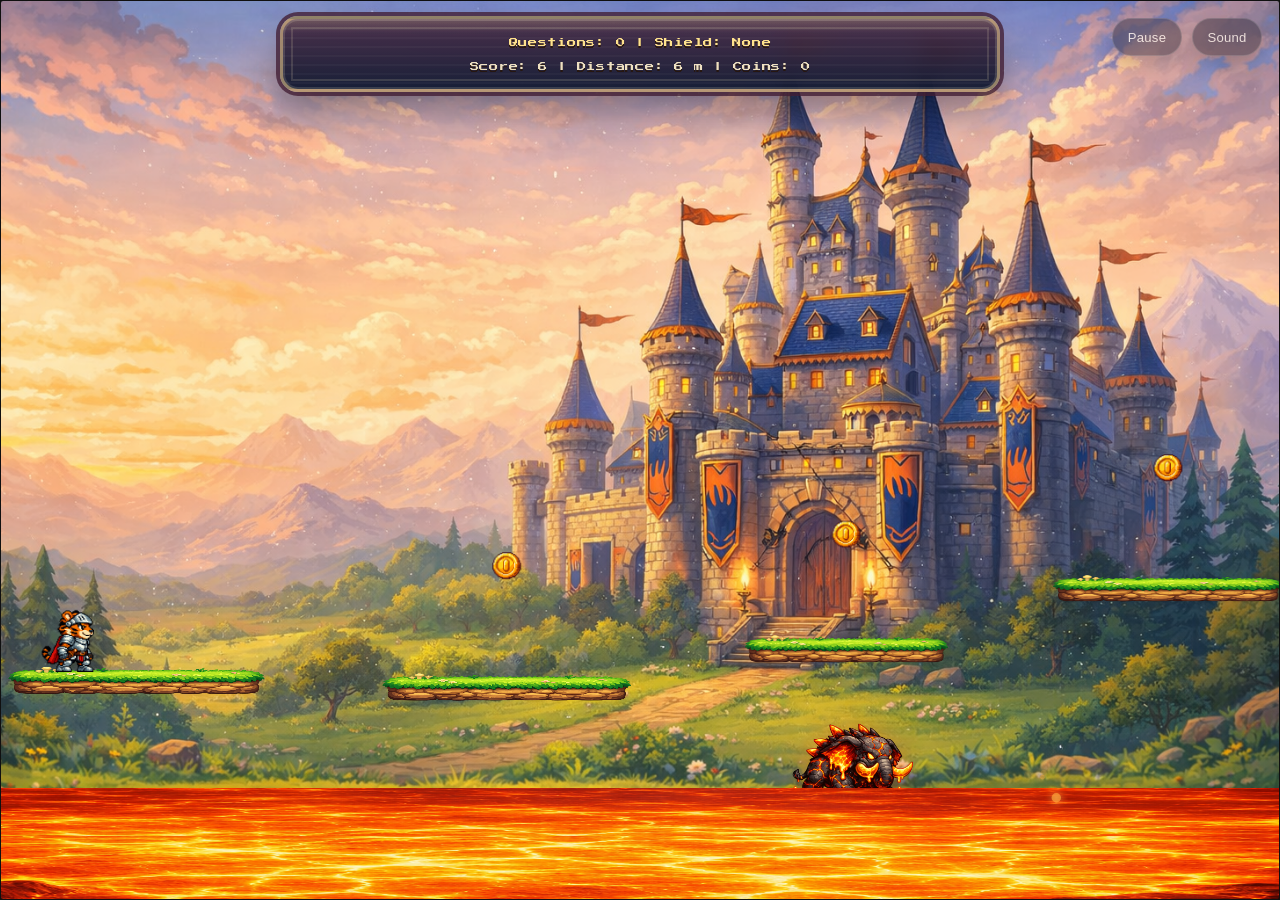
==== commit e8f8db7d: "Polish question scroll and menu UI" ====
--- a/game.html
+++ b/game.html
@@ -23,7 +23,7 @@
 
     <section class="hud" aria-live="polite">
         <div class="hud-line">
-            <span id="hudPrimaryText" class="hud-primary-text">Grade: C (78%) | Streak: x0 | Shield: None</span>
+            <span id="hudPrimaryText" class="hud-primary-text">Questions: 0 | Shield: None</span>
             <span id="hudSecondaryText" class="hud-secondary-text">Score: 0 | Distance: 0 m | Coins: 0</span>
         </div>
     </section>
@@ -67,17 +67,21 @@
     </section>
 
     <section id="summaryOverlay" class="game-overlay hidden">
-        <div class="overlay-card compact-card scoreboard-card">
-            <img class="gameover-image summary-gameover-image" src="assets/gameover.png" alt="Game Over">
-            <p class="overlay-kicker">High Scores</p>
-            <h2>Arcade Scoreboard</h2>
-            <div class="scoreboard-current">
-                <p><strong>Distance:</strong> <span id="summaryDistance">0 m</span></p>
-                <p><strong>Coins:</strong> <span id="summaryCoins">0</span></p>
-                <p><strong>Questions Correct:</strong> <span id="summaryQuestions">0</span></p>
-                <p><strong>Final Grade:</strong> <span id="summaryGrade">C (78%)</span></p>
-                <p><strong>Best Streak:</strong> <span id="summaryStreak">x0</span></p>
-                <p><strong>Shield Saves:</strong> <span id="summaryShieldSaves">0</span></p>
+        <div class="overlay-card scoreboard-card scoreboard-summary-card">
+            <div class="scoreboard-summary-top">
+                <div class="scoreboard-hero">
+                    <img class="gameover-image summary-gameover-image" src="assets/gameover.png" alt="Game Over">
+                    <div class="scoreboard-title-block">
+                        <p class="overlay-kicker">High Scores</p>
+                        <h2>Arcade Scoreboard</h2>
+                    </div>
+                </div>
+                <div class="scoreboard-current">
+                    <p><strong>Distance:</strong> <span id="summaryDistance">0 m</span></p>
+                    <p><strong>Coins:</strong> <span id="summaryCoins">0</span></p>
+                    <p><strong>Questions:</strong> <span id="summaryQuestions">0</span></p>
+                    <p><strong>Shield Saves:</strong> <span id="summaryShieldSaves">0</span></p>
+                </div>
             </div>
             <div class="initials-row">
                 <label for="summaryInitials">Initials</label>
@@ -106,10 +110,12 @@
 
     <section id="questionBox" class="question-box hidden" aria-live="assertive" aria-modal="true" role="dialog">
         <div class="question-scroll-content">
-            <p class="question-kicker">Accounting Challenge</p>
-            <h2 id="questionText">Question</h2>
-            <div id="options" class="question-options"></div>
-            <p id="feedback" class="feedback"></p>
+            <div class="question-paper-panel">
+                <p class="question-kicker">Accounting Challenge</p>
+                <h2 id="questionText">Question</h2>
+                <div id="options" class="question-options"></div>
+                <p id="feedback" class="feedback"></p>
+            </div>
         </div>
     </section>
 
--- a/styles.css
+++ b/styles.css
@@ -520,12 +520,14 @@
 .menu-screen {
     position: relative;
     z-index: 3;
+    height: var(--viewport-height);
     min-height: var(--viewport-height);
     display: grid;
     place-items: center;
-    padding: clamp(40px, 8vh, 78px) 24px clamp(132px, 18vh, 184px);
+    padding: clamp(28px, 6vh, 56px) 24px clamp(104px, 14vh, 148px);
     text-align: center;
-    overflow: hidden;
+    overflow-x: hidden;
+    overflow-y: auto;
 }
 
 .menu-view {
@@ -564,8 +566,8 @@
     flex-direction: column;
     align-items: center;
     width: min(860px, 94vw);
-    gap: 28px;
-    transform: translateY(-18px);
+    gap: 22px;
+    transform: none;
 }
 
 .how-screen-stack {
@@ -647,7 +649,7 @@
     align-items: center;
     justify-content: center;
     width: 100%;
-    transform: translateX(clamp(14px, 2.2vw, 30px));
+    transform: none;
 }
 
 .menu-title-wrap::before {
@@ -677,7 +679,8 @@
     display: flex;
     flex-direction: column;
     align-items: center;
-    gap: 22px;
+    gap: 18px;
+    width: min(520px, 100%);
 }
 
 .menu-action,
@@ -715,6 +718,8 @@
     justify-content: center;
     gap: 14px;
     user-select: none;
+    flex-wrap: wrap;
+    max-width: 100%;
 }
 
 .menu-action-label {
@@ -958,6 +963,10 @@
     -webkit-user-drag: none;
 }
 
+.player-dialogue-bubble.is-left-side .player-dialogue-bubble-image {
+    transform: scaleX(-1);
+}
+
 .player-dialogue-text {
     position: absolute;
     inset: 24.5% 24% 45.5% 29%;
@@ -977,6 +986,10 @@
     word-break: break-word;
     white-space: normal;
     transform-origin: center center;
+}
+
+.player-dialogue-bubble.is-left-side .player-dialogue-text {
+    inset: 24.5% 29% 45.5% 24%;
 }
 
 .mobile-controls {
@@ -1363,6 +1376,8 @@
         0 0 0 4px rgba(66, 30, 52, 0.78),
         0 18px 0 rgba(38, 18, 31, 0.9),
         0 34px 70px rgba(0, 0, 0, 0.42);
+    display: grid;
+    gap: 16px;
     overflow: hidden;
 }
 
@@ -1426,14 +1441,58 @@
 }
 
 .scoreboard-card p {
+    margin: 0;
     color: #fff7df;
+}
+
+.scoreboard-summary-card {
+    width: min(860px, 96vw);
+    padding: 22px 24px 20px;
+}
+
+.scoreboard-summary-top {
+    display: grid;
+    grid-template-columns: minmax(190px, 240px) minmax(0, 1fr);
+    gap: 20px;
+    align-items: center;
+}
+
+.scoreboard-hero {
+    display: flex;
+    flex-direction: column;
+    align-items: center;
+    gap: 10px;
+    text-align: center;
+}
+
+.scoreboard-title-block {
+    display: grid;
+    gap: 6px;
+}
+
+.scoreboard-summary-card .summary-gameover-image {
+    width: min(220px, 28vw);
+    margin: 0 auto;
+}
+
+.scoreboard-summary-card .overlay-kicker {
+    margin-bottom: 0;
+}
+
+.scoreboard-summary-card h2 {
+    margin-bottom: 0;
+}
+
+.scoreboard-summary-card .scoreboard-current {
+    grid-template-columns: repeat(2, minmax(0, 1fr));
+    margin: 0;
 }
 
 .scoreboard-current {
     display: grid;
     grid-template-columns: repeat(auto-fit, minmax(140px, 1fr));
     gap: 12px;
-    margin: 20px 0 16px;
+    margin: 0;
 }
 
 .scoreboard-current p {
@@ -1466,7 +1525,7 @@
     align-items: center;
     gap: 12px;
     justify-content: center;
-    margin: 18px 0;
+    margin: 4px 0 0;
 }
 
 .initials-row input {
@@ -1485,7 +1544,8 @@
 
 .scoreboard-table-wrap {
     overflow: auto;
-    margin: 16px 0 22px;
+    max-height: 176px;
+    margin: 0;
     border: 2px solid rgba(255, 226, 179, 0.24);
     border-radius: 12px;
     background: rgba(14, 13, 28, 0.5);
@@ -1562,6 +1622,10 @@
     flex-wrap: wrap;
 }
 
+.scoreboard-card .scoreboard-actions {
+    justify-content: flex-end;
+}
+
 .question-box {
     --scroll-ink: #2b1d0e;
     position: fixed;
@@ -1576,11 +1640,44 @@
 
 .question-scroll-content {
     position: absolute;
-    inset: 24% 18% 18% 18%;
+    inset: 21.5% 15% 12.8% 15%;
+    display: flex;
+    align-items: stretch;
+    justify-content: stretch;
+    padding: 0;
+    overflow: hidden;
+}
+
+.question-paper-panel {
+    width: 100%;
+    height: 100%;
     display: flex;
     flex-direction: column;
-    gap: clamp(10px, 1.45vw, 16px);
-    overflow: hidden;
+    gap: clamp(8px, 1vw, 12px);
+    padding: clamp(18px, 2.2vw, 28px) clamp(18px, 2.3vw, 30px) clamp(14px, 1.9vw, 22px);
+    border-radius: 0;
+    background: transparent;
+    border: none;
+    box-shadow: none;
+    overflow-x: hidden;
+    overflow-y: auto;
+    overscroll-behavior: contain;
+    -webkit-overflow-scrolling: touch;
+    scrollbar-width: thin;
+    scrollbar-color: rgba(83, 52, 20, 0.34) transparent;
+}
+
+.question-paper-panel::-webkit-scrollbar {
+    width: 6px;
+}
+
+.question-paper-panel::-webkit-scrollbar-track {
+    background: transparent;
+}
+
+.question-paper-panel::-webkit-scrollbar-thumb {
+    border-radius: 999px;
+    background: rgba(83, 52, 20, 0.34);
 }
 
 .question-kicker {
@@ -1595,30 +1692,30 @@
 .question-box h2 {
     margin: 0;
     font-family: Georgia, "Times New Roman", serif;
-    font-size: clamp(1.12rem, 1.85vw, 1.72rem);
-    line-height: 1.18;
+    font-size: clamp(0.92rem, 1.32vw, 1.18rem);
+    line-height: 1.16;
     text-align: center;
     color: var(--scroll-ink);
-    max-width: 92%;
+    max-width: 100%;
     align-self: center;
 }
 
 .question-options {
-    width: 92%;
+    width: 100%;
     margin: 0 auto;
     display: grid;
-    gap: 8px;
+    gap: 5px;
 }
 
 .question-box .option-button {
     display: grid;
     grid-template-columns: auto 1fr;
     align-items: start;
-    gap: 14px;
+    gap: 8px;
     width: 100%;
-    padding: 2px 0;
+    padding: 1px 0;
     text-align: left;
-    font-size: clamp(0.94rem, 1.2vw, 1.05rem);
+    font-size: clamp(0.8rem, 0.94vw, 0.88rem);
     color: var(--scroll-ink);
     background: transparent;
     box-shadow: none;
@@ -1626,7 +1723,7 @@
 }
 
 .question-box .option-number {
-    min-width: 2rem;
+    min-width: 1.45rem;
     color: var(--scroll-ink);
     text-align: right;
 }
@@ -1634,7 +1731,7 @@
 .question-box .option-label {
     display: block;
     color: inherit;
-    line-height: 1.28;
+    line-height: 1.18;
     white-space: normal;
     overflow-wrap: anywhere;
 }
@@ -1649,14 +1746,14 @@
 }
 
 .feedback {
-    min-height: 42px;
-    margin: 8px auto 10px;
-    line-height: 1.5;
+    min-height: 30px;
+    margin: 2px auto 0;
+    line-height: 1.32;
     color: var(--scroll-ink);
     text-align: center;
     font-weight: 800;
-    font-size: clamp(0.92rem, 1.2vw, 1rem);
-    width: 88%;
+    font-size: clamp(0.72rem, 0.9vw, 0.82rem);
+    width: 100%;
 }
 
 .feedback[data-state="correct"],
@@ -1665,23 +1762,62 @@
 }
 
 .question-box--dense .question-scroll-content {
-    inset: 24.5% 19% 18% 19%;
-    gap: 10px;
+    inset: 21.8% 14.3% 12.5% 14.3%;
 }
 
 .question-box--dense h2 {
-    font-size: clamp(1.02rem, 1.65vw, 1.46rem);
-    max-width: 94%;
+    font-size: clamp(0.84rem, 1.14vw, 1rem);
+}
+
+.question-box--dense .option-button {
+    font-size: clamp(0.74rem, 0.86vw, 0.82rem);
+    gap: 7px;
 }
 
 .question-box--extra-dense .question-scroll-content {
-    inset: 25% 20% 18% 20%;
-    gap: 8px;
+    inset: 21.9% 13.5% 12.3% 13.5%;
 }
 
 .question-box--extra-dense h2 {
-    font-size: clamp(0.96rem, 1.45vw, 1.28rem);
-    line-height: 1.14;
+    font-size: clamp(0.76rem, 0.98vw, 0.9rem);
+    line-height: 1.1;
+}
+
+.question-box--extra-dense .option-button {
+    font-size: clamp(0.68rem, 0.78vw, 0.76rem);
+    gap: 6px;
+}
+
+.question-box--extra-dense .option-number {
+    min-width: 1.28rem;
+}
+
+.question-box--extra-dense .feedback {
+    min-height: 24px;
+    font-size: clamp(0.64rem, 0.72vw, 0.72rem);
+}
+
+.question-box--ultra-dense .question-scroll-content {
+    inset: 22% 12.8% 12% 12.8%;
+}
+
+.question-box--ultra-dense h2 {
+    font-size: clamp(0.7rem, 0.86vw, 0.82rem);
+    line-height: 1.08;
+}
+
+.question-box--ultra-dense .option-button {
+    font-size: clamp(0.62rem, 0.7vw, 0.7rem);
+    gap: 5px;
+}
+
+.question-box--ultra-dense .option-number {
+    min-width: 1.12rem;
+}
+
+.question-box--ultra-dense .feedback {
+    min-height: 22px;
+    font-size: clamp(0.58rem, 0.64vw, 0.64rem);
 }
 
 @media (max-width: 720px) {
@@ -1695,8 +1831,12 @@
         line-height: 1.04;
     }
 
+    .player-dialogue-bubble.is-left-side .player-dialogue-text {
+        inset: 25% 29.5% 46.5% 24.5%;
+    }
+
     .menu-screen {
-        padding: 64px 16px 118px;
+        padding: 26px 16px 102px;
     }
 
     .menu-view {
@@ -1705,8 +1845,8 @@
 
     .menu-stack {
         width: min(560px, 94vw);
-        gap: 20px;
-        transform: translateY(-6px);
+        gap: 16px;
+        transform: none;
     }
 
     .how-screen-stack {
@@ -1730,7 +1870,7 @@
     }
 
     .menu-title-wrap {
-        transform: translateX(clamp(10px, 2.8vw, 18px));
+        transform: none;
     }
 
     .menu-bird-sky {
@@ -1747,8 +1887,8 @@
 
     .menu-action,
     .menu-toggle-row {
-        font-size: 0.98rem;
-        line-height: 1.6;
+        font-size: 0.92rem;
+        line-height: 1.5;
     }
 
     .menu-toggle-row {
@@ -1934,6 +2074,24 @@
         padding: 24px 18px 22px;
     }
 
+    .scoreboard-summary-card {
+        width: min(94vw, 640px);
+        padding: 18px 16px 16px;
+    }
+
+    .scoreboard-summary-top {
+        grid-template-columns: 1fr;
+        gap: 12px;
+    }
+
+    .scoreboard-hero {
+        gap: 8px;
+    }
+
+    .scoreboard-summary-card .summary-gameover-image {
+        width: min(176px, 44vw);
+    }
+
     .scoreboard-card h2 {
         font-size: clamp(0.94rem, 2.6vw, 1.12rem);
     }
@@ -1960,29 +2118,47 @@
         width: min(100%, 240px);
     }
 
+    .scoreboard-card .scoreboard-actions {
+        justify-content: center;
+    }
+
+    .scoreboard-table-wrap {
+        max-height: 160px;
+    }
+
     .question-box {
-        width: min(96vw, 78dvh, 560px);
+        width: min(96vw, 80dvh, 580px);
     }
 
     .question-scroll-content {
-        inset: 24% 14% 17% 14%;
-        gap: 8px;
+        inset: 21.6% 12.2% 12.4% 12.2%;
+    }
+
+    .question-box--dense .question-scroll-content,
+    .question-box--extra-dense .question-scroll-content,
+    .question-box--ultra-dense .question-scroll-content {
+        inset: 21.8% 11.8% 12.1% 11.8%;
+    }
+
+    .question-paper-panel {
+        gap: 7px;
+        padding: 16px 16px 14px;
     }
 
     .question-box .option-button {
-        font-size: 0.84rem;
-        gap: 8px;
+        font-size: 0.72rem;
+        gap: 6px;
     }
 
     .feedback {
-        min-height: 48px;
-        margin-bottom: 6px;
+        min-height: 26px;
+        font-size: 0.66rem;
     }
 }
 
 @media (max-width: 520px) {
     .menu-screen {
-        padding: 44px 12px 112px;
+        padding: 22px 12px 96px;
     }
 
     .menu-view {
@@ -1991,7 +2167,7 @@
 
     .menu-stack {
         width: 94vw;
-        gap: 16px;
+        gap: 14px;
         transform: none;
     }
 
@@ -2028,13 +2204,13 @@
     }
 
     .menu-title-image {
-        width: min(430px, 92vw);
+        width: min(380px, 88vw);
     }
 
     .menu-action,
     .menu-toggle-row {
-        font-size: 0.84rem;
-        line-height: 1.5;
+        font-size: 0.76rem;
+        line-height: 1.42;
     }
 
     .menu-runner-lane {
@@ -2080,6 +2256,19 @@
 
     .scoreboard-card {
         padding: 20px 14px 18px;
+    }
+
+    .scoreboard-summary-card {
+        width: min(96vw, 430px);
+        padding: 16px 12px 14px;
+    }
+
+    .scoreboard-summary-top {
+        gap: 10px;
+    }
+
+    .scoreboard-summary-card .summary-gameover-image {
+        width: min(140px, 38vw);
     }
 
     .scoreboard-card h2 {
@@ -2196,36 +2385,45 @@
     }
 
     .question-box {
-        width: min(98vw, 92dvh, 430px);
+        width: min(98vw, 94dvh, 452px);
     }
 
     .question-scroll-content {
-        inset: 24.5% 12% 16.5% 12%;
-        gap: 7px;
+        inset: 21.8% 10.2% 12.1% 10.2%;
+    }
+
+    .question-box--dense .question-scroll-content,
+    .question-box--extra-dense .question-scroll-content,
+    .question-box--ultra-dense .question-scroll-content {
+        inset: 22% 9.6% 11.8% 9.6%;
+    }
+
+    .question-paper-panel {
+        gap: 6px;
+        padding: 14px 12px 12px;
     }
 
     .question-kicker {
-        font-size: 0.58rem;
+        font-size: 0.5rem;
     }
 
     .question-box h2 {
-        font-size: clamp(0.9rem, 4vw, 1.1rem);
+        font-size: clamp(0.72rem, 3.4vw, 0.88rem);
         line-height: 1.12;
-        max-width: 96%;
     }
 
     .question-box .option-button {
-        font-size: 0.74rem;
-        gap: 6px;
+        font-size: 0.62rem;
+        gap: 4px;
     }
 
     .question-box .option-number {
-        min-width: 1.4rem;
+        min-width: 1.05rem;
     }
 
     .feedback {
-        font-size: 0.76rem;
-        min-height: 40px;
+        font-size: 0.6rem;
+        min-height: 22px;
     }
 }
 
@@ -2237,16 +2435,20 @@
 
 @media (max-height: 760px) {
     .menu-screen {
-        padding: 28px 18px 112px;
+        padding: 18px 18px 94px;
     }
 
     .menu-stack {
-        gap: 18px;
+        gap: 14px;
         transform: none;
     }
 
     .menu-title-wrap {
-        transform: translateX(8px);
+        transform: none;
+    }
+
+    .menu-title-image {
+        width: min(640px, 84vw);
     }
 
     .how-screen-stack {
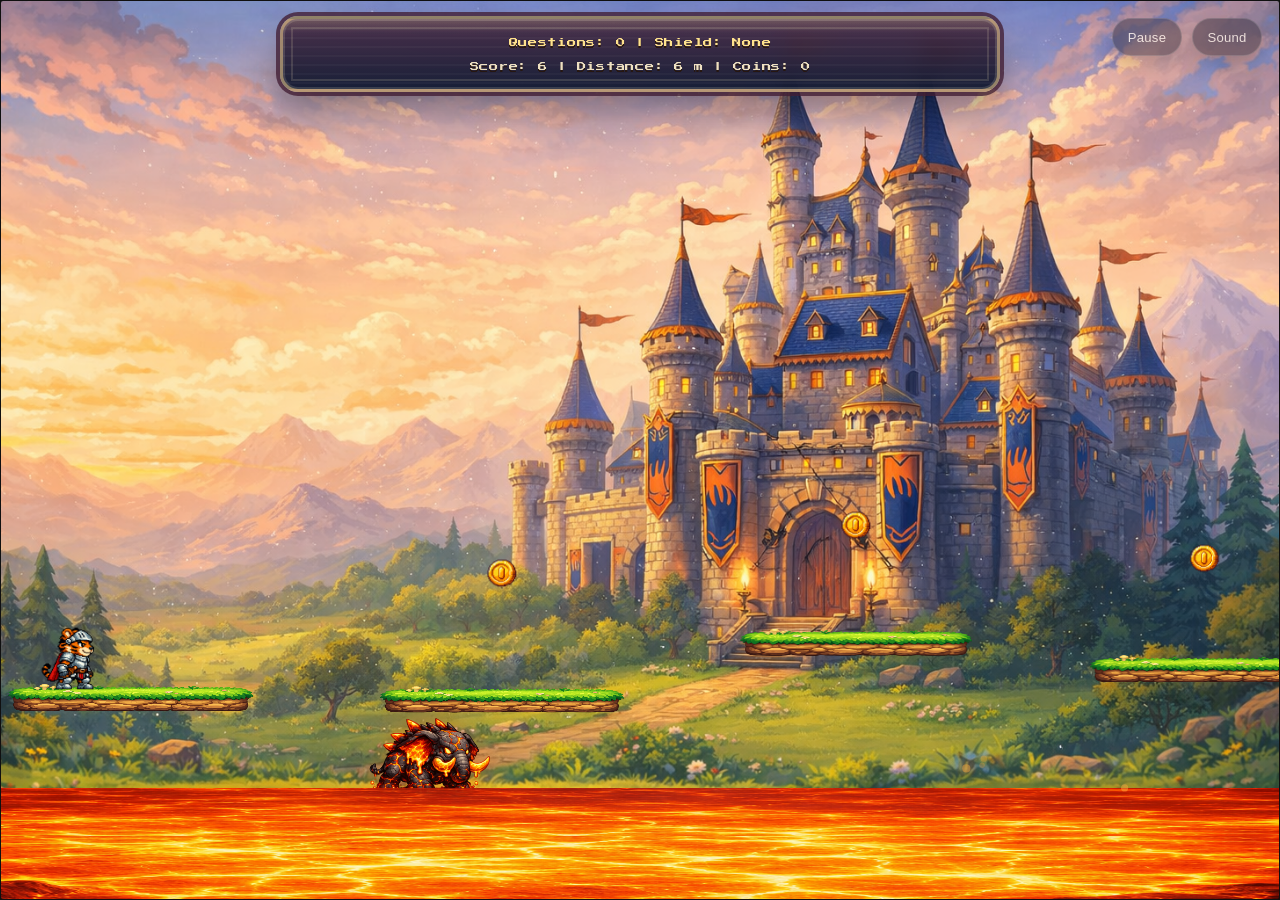
==== commit 20fb5b97: "Polish questions, shields, and menu guide" ====
--- a/game.html
+++ b/game.html
@@ -111,10 +111,15 @@
     <section id="questionBox" class="question-box hidden" aria-live="assertive" aria-modal="true" role="dialog">
         <div class="question-scroll-content">
             <div class="question-paper-panel">
-                <p class="question-kicker">Accounting Challenge</p>
-                <h2 id="questionText">Question</h2>
-                <div id="options" class="question-options"></div>
-                <p id="feedback" class="feedback"></p>
+                <div class="question-safe-column">
+                    <div class="question-content-stack">
+                        <p class="question-kicker">Accounting Challenge</p>
+                        <h2 id="questionText">Question</h2>
+                        <div id="options" class="question-options"></div>
+                    </div>
+                    <p id="feedback" class="feedback"></p>
+                    <button type="button" class="question-continue-button hidden">Continue</button>
+                </div>
             </div>
         </div>
     </section>
--- a/styles.css
+++ b/styles.css
@@ -592,11 +592,96 @@
         0 0 18px rgba(255, 224, 113, 0.42);
 }
 
+.how-screen-body {
+    position: relative;
+    display: flex;
+    justify-content: center;
+    align-items: center;
+    width: min(700px, 100%);
+}
+
+.how-screen-guide {
+    position: absolute;
+    left: clamp(-220px, -17vw, -150px);
+    top: 50%;
+    width: min(220px, 32vw);
+    min-height: 320px;
+    display: flex;
+    align-items: flex-end;
+    justify-content: center;
+    transform: translateY(-34%);
+}
+
+.how-screen-guide-bubble {
+    position: absolute;
+    right: calc(100% - 150px);
+    top: -84px;
+    width: min(432px, 204%);
+    aspect-ratio: 3 / 2;
+    transform: scaleX(-1);
+    transform-origin: center;
+    pointer-events: none;
+}
+
+.how-screen-guide-bubble-image {
+    display: block;
+    width: 100%;
+    height: auto;
+    filter: drop-shadow(0 10px 14px rgba(58, 28, 8, 0.22));
+    image-rendering: pixelated;
+}
+
+.how-screen-guide-bubble-text {
+    position: absolute;
+    inset: 24% 24% 43% 24%;
+    display: grid;
+    place-items: center;
+    color: #714117;
+    font-family: "Press Start 2P", "Lucida Console", monospace;
+    font-size: clamp(0.38rem, 0.5vw, 0.44rem);
+    line-height: 1.34;
+    text-align: center;
+    text-shadow: 0 1px 0 rgba(255, 249, 234, 0.72);
+    overflow-wrap: anywhere;
+    white-space: normal;
+    padding: 0 4px;
+    transform: scaleX(-1);
+    transform-origin: center;
+}
+
+.how-screen-guide-sprite {
+    position: relative;
+    width: min(220px, 100%);
+    aspect-ratio: 1 / 1.3;
+    filter: drop-shadow(0 14px 18px rgba(34, 17, 7, 0.28));
+}
+
+.how-screen-brandon {
+    position: absolute;
+    inset: 0;
+    width: 100%;
+    height: 100%;
+    object-fit: contain;
+    object-position: center bottom;
+    mix-blend-mode: normal;
+    image-rendering: pixelated;
+}
+
+.how-screen-brandon-standing {
+    opacity: 1;
+    animation: howScreenStandSwap 1.45s steps(1, end) infinite;
+}
+
+.how-screen-brandon-waving {
+    opacity: 0;
+    animation: howScreenWaveSwap 1.45s steps(1, end) infinite;
+}
+
 .how-screen-copy {
     display: grid;
     gap: 22px;
     justify-items: center;
-    width: min(700px, 100%);
+    width: min(640px, 100%);
 }
 
 .how-screen-section {
@@ -882,6 +967,32 @@
     50% {
         opacity: 1;
         transform: scale(1.06);
+    }
+}
+
+@keyframes howScreenStandSwap {
+    0%,
+    44%,
+    100% {
+        opacity: 1;
+    }
+
+    45%,
+    82% {
+        opacity: 0;
+    }
+}
+
+@keyframes howScreenWaveSwap {
+    0%,
+    44%,
+    100% {
+        opacity: 0;
+    }
+
+    45%,
+    82% {
+        opacity: 1;
     }
 }
 
@@ -1640,10 +1751,10 @@
 
 .question-scroll-content {
     position: absolute;
-    inset: 21.5% 15% 12.8% 15%;
+    inset: 24.8% 14.5% 23.6% 14.5%;
     display: flex;
-    align-items: stretch;
-    justify-content: stretch;
+    align-items: center;
+    justify-content: center;
     padding: 0;
     overflow: hidden;
 }
@@ -1651,33 +1762,51 @@
 .question-paper-panel {
     width: 100%;
     height: 100%;
+    min-height: 0;
     display: flex;
     flex-direction: column;
+    justify-content: center;
+    align-items: center;
     gap: clamp(8px, 1vw, 12px);
-    padding: clamp(18px, 2.2vw, 28px) clamp(18px, 2.3vw, 30px) clamp(14px, 1.9vw, 22px);
+    padding: 0;
     border-radius: 0;
     background: transparent;
     border: none;
     box-shadow: none;
-    overflow-x: hidden;
-    overflow-y: auto;
-    overscroll-behavior: contain;
-    -webkit-overflow-scrolling: touch;
-    scrollbar-width: thin;
-    scrollbar-color: rgba(83, 52, 20, 0.34) transparent;
-}
-
-.question-paper-panel::-webkit-scrollbar {
-    width: 6px;
-}
-
-.question-paper-panel::-webkit-scrollbar-track {
-    background: transparent;
-}
-
-.question-paper-panel::-webkit-scrollbar-thumb {
-    border-radius: 999px;
-    background: rgba(83, 52, 20, 0.34);
+    overflow: hidden;
+}
+
+.question-safe-column {
+    width: min(100%, 74%);
+    max-width: 30rem;
+    min-height: 0;
+    max-height: 100%;
+    display: flex;
+    flex-direction: column;
+    justify-content: center;
+    align-items: center;
+    gap: clamp(8px, 1vw, 12px);
+    margin: auto 0;
+}
+
+.question-content-stack {
+    display: flex;
+    flex: 0 1 auto;
+    min-height: 0;
+    flex-direction: column;
+    align-items: center;
+    justify-content: flex-start;
+    gap: clamp(8px, 1vw, 12px);
+    width: 100%;
+}
+
+.question-box--binary .question-safe-column,
+.question-box--binary .question-content-stack {
+    justify-content: center;
+}
+
+.question-box--binary .question-options {
+    margin-top: 4px;
 }
 
 .question-kicker {
@@ -1687,35 +1816,41 @@
     letter-spacing: 0.12em;
     font-size: clamp(0.72rem, 0.94vw, 0.86rem);
     text-align: center;
+    width: 100%;
+    max-width: 92%;
 }
 
 .question-box h2 {
     margin: 0;
     font-family: Georgia, "Times New Roman", serif;
-    font-size: clamp(0.92rem, 1.32vw, 1.18rem);
-    line-height: 1.16;
+    font-size: clamp(0.94rem, 1.28vw, 1.16rem);
+    line-height: 1.18;
     text-align: center;
     color: var(--scroll-ink);
-    max-width: 100%;
+    width: 100%;
+    max-width: 92%;
     align-self: center;
+    padding: 0;
 }
 
 .question-options {
     width: 100%;
+    max-width: 100%;
     margin: 0 auto;
     display: grid;
-    gap: 5px;
+    gap: clamp(6px, 0.7vw, 10px);
 }
 
 .question-box .option-button {
     display: grid;
     grid-template-columns: auto 1fr;
     align-items: start;
-    gap: 8px;
+    gap: 10px;
     width: 100%;
-    padding: 1px 0;
+    padding: 2px 0;
     text-align: left;
-    font-size: clamp(0.8rem, 0.94vw, 0.88rem);
+    font-size: clamp(0.82rem, 0.96vw, 0.9rem);
+    line-height: 1.24;
     color: var(--scroll-ink);
     background: transparent;
     box-shadow: none;
@@ -1723,7 +1858,7 @@
 }
 
 .question-box .option-number {
-    min-width: 1.45rem;
+    min-width: 1.55rem;
     color: var(--scroll-ink);
     text-align: right;
 }
@@ -1731,7 +1866,7 @@
 .question-box .option-label {
     display: block;
     color: inherit;
-    line-height: 1.18;
+    line-height: 1.24;
     white-space: normal;
     overflow-wrap: anywhere;
 }
@@ -1746,14 +1881,19 @@
 }
 
 .feedback {
-    min-height: 30px;
+    min-height: 0;
     margin: 2px auto 0;
-    line-height: 1.32;
+    line-height: 1.3;
     color: var(--scroll-ink);
     text-align: center;
     font-weight: 800;
-    font-size: clamp(0.72rem, 0.9vw, 0.82rem);
+    font-size: clamp(0.7rem, 0.86vw, 0.8rem);
     width: 100%;
+    max-width: 92%;
+}
+
+.feedback:empty {
+    display: none;
 }
 
 .feedback[data-state="correct"],
@@ -1761,30 +1901,79 @@
     color: var(--scroll-ink);
 }
 
-.question-box--dense .question-scroll-content {
-    inset: 21.8% 14.3% 12.5% 14.3%;
+.question-continue-button {
+    display: inline-flex;
+    align-items: center;
+    justify-content: center;
+    align-self: center;
+    min-width: min(100%, 220px);
+    max-width: 92%;
+    min-height: 42px;
+    margin-top: 4px;
+    padding: 10px 18px;
+    border: 2px solid rgba(86, 54, 20, 0.92);
+    border-radius: 999px;
+    background: linear-gradient(180deg, rgba(255, 244, 209, 0.98), rgba(238, 203, 135, 0.98));
+    box-shadow:
+        0 4px 0 rgba(105, 69, 28, 0.58),
+        inset 0 1px 0 rgba(255, 255, 255, 0.72);
+    color: var(--scroll-ink);
+    font-family: "Press Start 2P", "Lucida Console", monospace;
+    font-size: clamp(0.54rem, 0.68vw, 0.64rem);
+    line-height: 1.35;
+    letter-spacing: 0.04em;
+    text-transform: uppercase;
+    text-align: center;
+    cursor: pointer;
+    touch-action: manipulation;
+    transition: transform 140ms ease, box-shadow 140ms ease, background 140ms ease;
+}
+
+.question-continue-button[data-state="wrong"] {
+    background: linear-gradient(180deg, rgba(255, 229, 206, 0.98), rgba(238, 161, 117, 0.98));
+}
+
+.question-continue-button:hover,
+.question-continue-button:focus-visible {
+    transform: translateY(-1px);
+    box-shadow:
+        0 6px 0 rgba(105, 69, 28, 0.58),
+        inset 0 1px 0 rgba(255, 255, 255, 0.78);
+    outline: none;
+}
+
+.question-box--dense .question-continue-button {
+    min-height: 40px;
+    font-size: clamp(0.5rem, 0.62vw, 0.6rem);
+}
+
+.question-box--extra-dense .question-continue-button {
+    min-height: 38px;
+    font-size: clamp(0.46rem, 0.58vw, 0.56rem);
+}
+
+.question-box--ultra-dense .question-continue-button,
+.question-box--micro-dense .question-continue-button {
+    min-height: 36px;
+    font-size: clamp(0.42rem, 0.54vw, 0.52rem);
 }
 
 .question-box--dense h2 {
-    font-size: clamp(0.84rem, 1.14vw, 1rem);
+    font-size: clamp(0.84rem, 1.1vw, 1rem);
 }
 
 .question-box--dense .option-button {
-    font-size: clamp(0.74rem, 0.86vw, 0.82rem);
-    gap: 7px;
-}
-
-.question-box--extra-dense .question-scroll-content {
-    inset: 21.9% 13.5% 12.3% 13.5%;
+    font-size: clamp(0.74rem, 0.84vw, 0.82rem);
+    gap: 8px;
 }
 
 .question-box--extra-dense h2 {
-    font-size: clamp(0.76rem, 0.98vw, 0.9rem);
-    line-height: 1.1;
+    font-size: clamp(0.76rem, 0.94vw, 0.9rem);
+    line-height: 1.12;
 }
 
 .question-box--extra-dense .option-button {
-    font-size: clamp(0.68rem, 0.78vw, 0.76rem);
+    font-size: clamp(0.68rem, 0.76vw, 0.76rem);
     gap: 6px;
 }
 
@@ -1793,16 +1982,11 @@
 }
 
 .question-box--extra-dense .feedback {
-    min-height: 24px;
     font-size: clamp(0.64rem, 0.72vw, 0.72rem);
 }
 
-.question-box--ultra-dense .question-scroll-content {
-    inset: 22% 12.8% 12% 12.8%;
-}
-
 .question-box--ultra-dense h2 {
-    font-size: clamp(0.7rem, 0.86vw, 0.82rem);
+    font-size: clamp(0.7rem, 0.84vw, 0.82rem);
     line-height: 1.08;
 }
 
@@ -1816,8 +2000,29 @@
 }
 
 .question-box--ultra-dense .feedback {
-    min-height: 22px;
     font-size: clamp(0.58rem, 0.64vw, 0.64rem);
+}
+
+.question-box--micro-dense .question-content-stack {
+    gap: 5px;
+}
+
+.question-box--micro-dense h2 {
+    font-size: clamp(0.64rem, 0.74vw, 0.76rem);
+    line-height: 1.06;
+}
+
+.question-box--micro-dense .option-button {
+    font-size: clamp(0.56rem, 0.62vw, 0.64rem);
+    gap: 5px;
+}
+
+.question-box--micro-dense .option-number {
+    min-width: 1rem;
+}
+
+.question-box--micro-dense .feedback {
+    font-size: clamp(0.52rem, 0.58vw, 0.58rem);
 }
 
 @media (max-width: 720px) {
@@ -1855,8 +2060,36 @@
         transform: none;
     }
 
+    .how-screen-body {
+        width: min(500px, 100%);
+    }
+
+    .how-screen-guide {
+        left: clamp(-148px, -18vw, -108px);
+        min-height: 270px;
+        width: min(168px, 32vw);
+    }
+
+    .how-screen-guide-bubble {
+        right: calc(100% - 120px);
+        top: -68px;
+        width: min(360px, 214%);
+        transform: scaleX(-1);
+    }
+
+    .how-screen-guide-bubble-text {
+        inset: 24% 24% 43% 24%;
+        font-size: 0.34rem;
+        line-height: 1.3;
+    }
+
+    .how-screen-guide-sprite {
+        width: min(168px, 100%);
+    }
+
     .how-screen-copy {
         gap: 18px;
+        width: min(500px, 100%);
     }
 
     .how-screen-list {
@@ -2131,18 +2364,26 @@
     }
 
     .question-scroll-content {
-        inset: 21.6% 12.2% 12.4% 12.2%;
-    }
-
-    .question-box--dense .question-scroll-content,
-    .question-box--extra-dense .question-scroll-content,
-    .question-box--ultra-dense .question-scroll-content {
-        inset: 21.8% 11.8% 12.1% 11.8%;
+        inset: 24.8% 14.2% 23.8% 14.2%;
     }
 
     .question-paper-panel {
         gap: 7px;
-        padding: 16px 16px 14px;
+        padding: 0;
+    }
+
+    .question-safe-column {
+        width: min(100%, 80%);
+        gap: 7px;
+    }
+
+    .question-content-stack {
+        gap: 7px;
+    }
+
+    .question-box h2 {
+        font-size: clamp(0.84rem, 1.9vw, 1rem);
+        line-height: 1.16;
     }
 
     .question-box .option-button {
@@ -2151,8 +2392,13 @@
     }
 
     .feedback {
-        min-height: 26px;
         font-size: 0.66rem;
+    }
+
+    .question-continue-button {
+        min-width: min(100%, 200px);
+        min-height: 38px;
+        font-size: 0.5rem;
     }
 }
 
@@ -2176,6 +2422,37 @@
         gap: 16px;
     }
 
+    .how-screen-body {
+        width: 100%;
+        gap: 14px;
+    }
+
+    .how-screen-guide {
+        position: relative;
+        left: auto;
+        top: auto;
+        transform: none;
+        min-height: 244px;
+        width: min(180px, 58vw);
+    }
+
+    .how-screen-guide-bubble {
+        right: calc(100% - 114px);
+        top: -48px;
+        width: min(298px, 98vw);
+        transform: scaleX(-1);
+    }
+
+    .how-screen-guide-bubble-text {
+        inset: 24% 24% 43% 24%;
+        font-size: 0.28rem;
+        line-height: 1.24;
+    }
+
+    .how-screen-guide-sprite {
+        width: min(156px, 54vw);
+    }
+
     .how-screen-title {
         font-size: clamp(1.45rem, 9vw, 2.2rem);
         letter-spacing: 0.1em;
@@ -2187,6 +2464,7 @@
 
     .how-screen-copy {
         gap: 16px;
+        width: min(100%, 92vw);
     }
 
     .how-screen-list {
@@ -2389,18 +2667,21 @@
     }
 
     .question-scroll-content {
-        inset: 21.8% 10.2% 12.1% 10.2%;
-    }
-
-    .question-box--dense .question-scroll-content,
-    .question-box--extra-dense .question-scroll-content,
-    .question-box--ultra-dense .question-scroll-content {
-        inset: 22% 9.6% 11.8% 9.6%;
+        inset: 24.8% 13% 23.2% 13%;
     }
 
     .question-paper-panel {
         gap: 6px;
-        padding: 14px 12px 12px;
+        padding: 0;
+    }
+
+    .question-safe-column {
+        width: min(100%, 84%);
+        gap: 6px;
+    }
+
+    .question-content-stack {
+        gap: 6px;
     }
 
     .question-kicker {
@@ -2423,7 +2704,13 @@
 
     .feedback {
         font-size: 0.6rem;
-        min-height: 22px;
+    }
+
+    .question-continue-button {
+        min-width: min(100%, 180px);
+        min-height: 36px;
+        padding: 8px 14px;
+        font-size: 0.42rem;
     }
 }
 
@@ -2454,6 +2741,10 @@
     .how-screen-stack {
         gap: 16px;
         transform: none;
+    }
+
+    .how-screen-body {
+        align-items: center;
     }
 
     .how-screen-copy {
@@ -2504,7 +2795,9 @@
     .menu-toggle-box,
     .menu-title-image,
     .menu-title-wrap::before,
-    .menu-runner-bubble {
+    .menu-runner-bubble,
+    .how-screen-brandon-standing,
+    .how-screen-brandon-waving {
         transition: none;
     }
 
@@ -2512,4 +2805,13 @@
     .menu-title-wrap::before {
         animation: none;
     }
-}
+
+    .how-screen-brandon-standing,
+    .how-screen-brandon-waving {
+        animation: none;
+    }
+
+    .how-screen-brandon-waving {
+        opacity: 0;
+    }
+}
